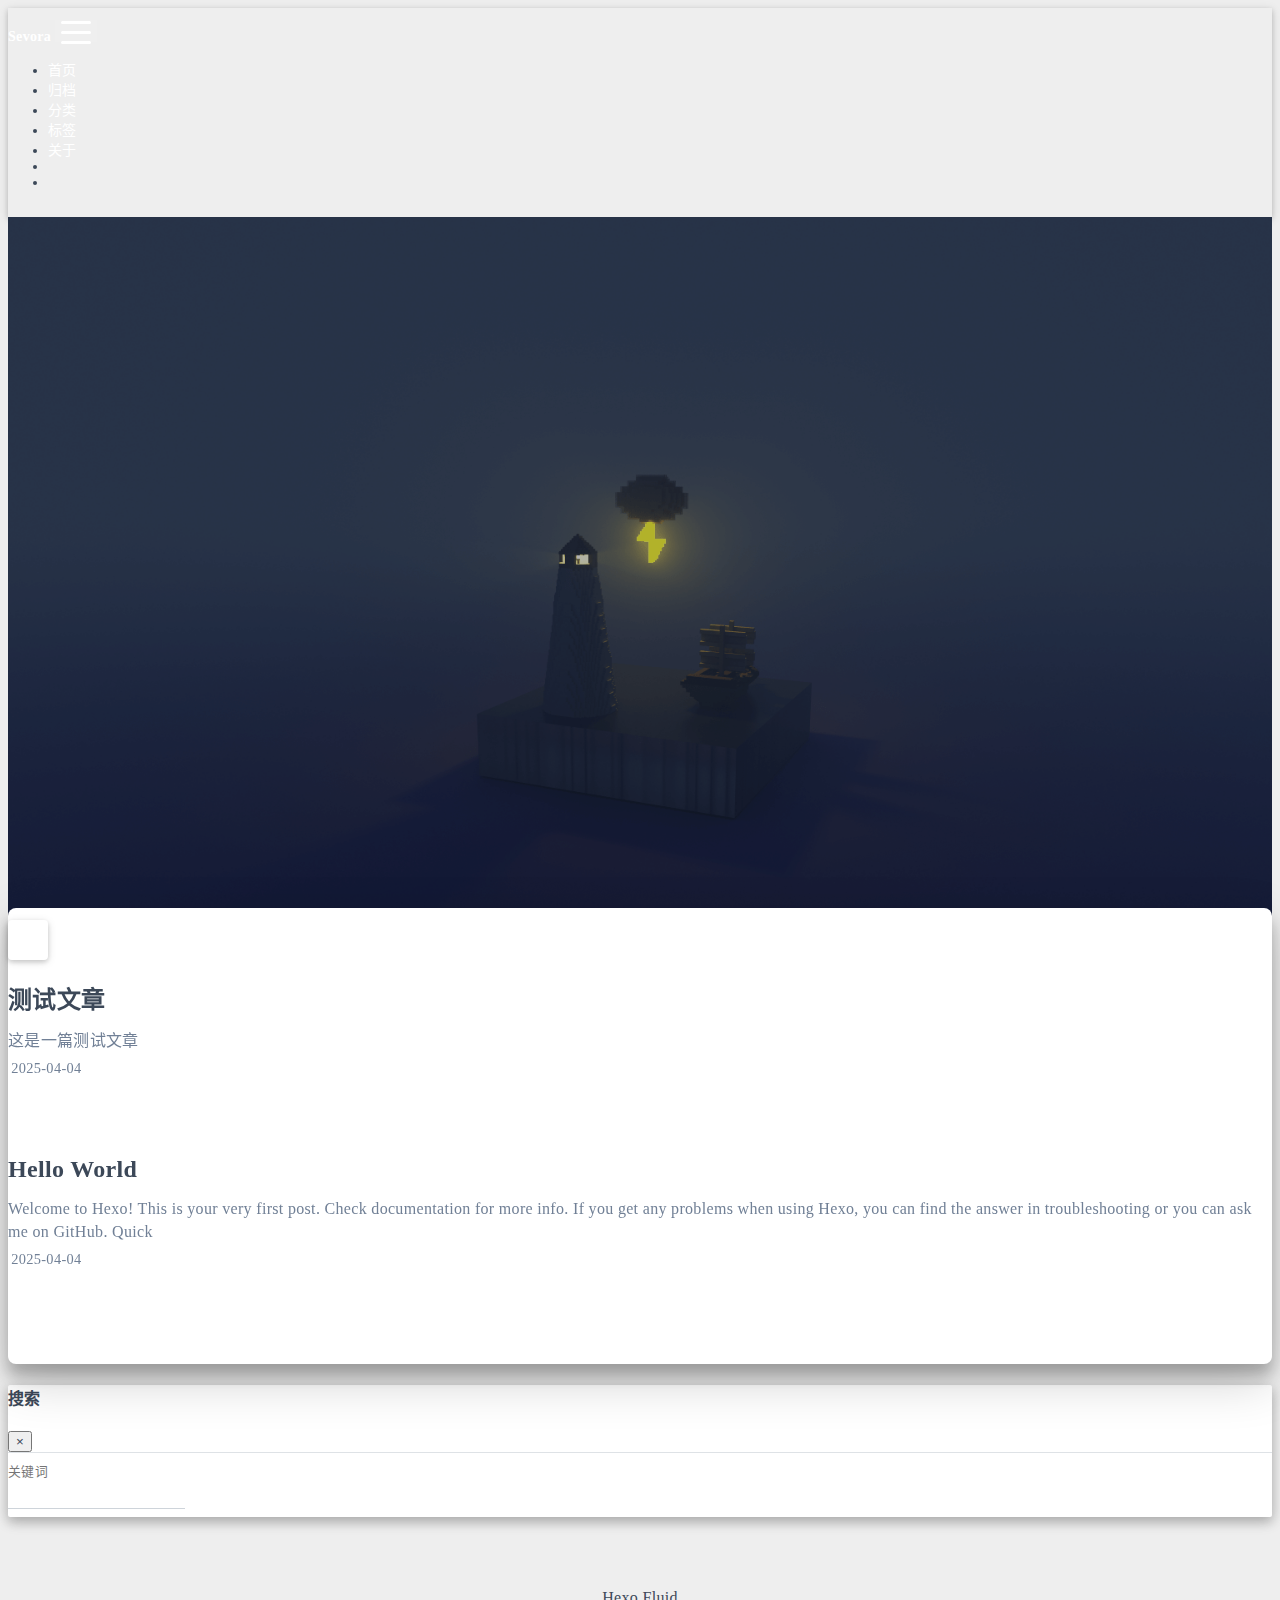
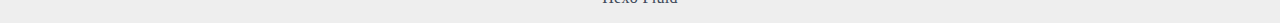
==== index.html @ ee89a750 "Site updated: 2025-04-04 11:16:10" ====
<!DOCTYPE html>
<html lang="zh-CN" data-default-color-scheme=auto>



<head>
  <meta charset="UTF-8">

  <link rel="apple-touch-icon" sizes="76x76" href="/img/fluid.png">
  <link rel="icon" href="/img/fluid.png">
  

  <meta name="viewport" content="width=device-width, initial-scale=1.0, maximum-scale=5.0, shrink-to-fit=no">
  <meta http-equiv="x-ua-compatible" content="ie=edge">
  
  <meta name="theme-color" content="#2f4154">
  <meta name="author" content="John Doe">
  <meta name="keywords" content="">
  
    <meta property="og:type" content="website">
<meta property="og:title" content="Hexo">
<meta property="og:url" content="http://lingchen0408.github.io/index.html">
<meta property="og:site_name" content="Hexo">
<meta property="og:locale" content="zh_CN">
<meta property="article:author" content="John Doe">
<meta name="twitter:card" content="summary_large_image">
  
  
  
  <title>Hexo</title>

  <link  rel="stylesheet" href="https://lib.baomitu.com/twitter-bootstrap/4.6.1/css/bootstrap.min.css" />





<!-- 主题依赖的图标库，不要自行修改 -->
<!-- Do not modify the link that theme dependent icons -->

<link rel="stylesheet" href="//at.alicdn.com/t/c/font_1749284_5i9bdhy70f8.css">



<link rel="stylesheet" href="//at.alicdn.com/t/c/font_1736178_k526ubmyhba.css">


<link  rel="stylesheet" href="/css/main.css" />


  <link id="highlight-css" rel="stylesheet" href="/css/highlight.css" />
  
    <link id="highlight-css-dark" rel="stylesheet" href="/css/highlight-dark.css" />
  




  <script id="fluid-configs">
    var Fluid = window.Fluid || {};
    Fluid.ctx = Object.assign({}, Fluid.ctx)
    var CONFIG = {"hostname":"lingchen0408.github.io","root":"/","version":"1.9.8","typing":{"enable":true,"typeSpeed":70,"cursorChar":"_","loop":false,"scope":[]},"anchorjs":{"enable":true,"element":"h1,h2,h3,h4,h5,h6","placement":"left","visible":"hover","icon":""},"progressbar":{"enable":true,"height_px":3,"color":"#29d","options":{"showSpinner":false,"trickleSpeed":100}},"code_language":{"enable":true,"default":"TEXT"},"copy_btn":true,"image_caption":{"enable":true},"image_zoom":{"enable":true,"img_url_replace":["",""]},"toc":{"enable":true,"placement":"right","headingSelector":"h1,h2,h3,h4,h5,h6","collapseDepth":0},"lazyload":{"enable":true,"loading_img":"/img/loading.gif","onlypost":false,"offset_factor":2},"web_analytics":{"enable":true,"follow_dnt":true,"baidu":null,"google":{"measurement_id":null},"tencent":{"sid":null,"cid":null},"leancloud":{"app_id":"PTVADn1JMiuhkaZERcJenFaX-gzGzoHsz","app_key":"HWeOebkty7KB7hrpgNCVDsEZ","server_url":null,"path":"window.location.pathname","ignore_local":false},"umami":{"src":null,"website_id":null,"domains":null,"start_time":"2024-01-01T00:00:00.000Z","token":null,"api_server":null}},"search_path":"/local-search.xml","include_content_in_search":true};

    if (CONFIG.web_analytics.follow_dnt) {
      var dntVal = navigator.doNotTrack || window.doNotTrack || navigator.msDoNotTrack;
      Fluid.ctx.dnt = dntVal && (dntVal.startsWith('1') || dntVal.startsWith('yes') || dntVal.startsWith('on'));
    }
  </script>
  <script  src="/js/utils.js" ></script>
  <script  src="/js/color-schema.js" ></script>
  

  

  

  

  

  
    
  



  
<meta name="generator" content="Hexo 7.3.0"></head>


<body>
  

  <header>
    

<div class="header-inner" style="height: 100vh;">
  <nav id="navbar" class="navbar fixed-top  navbar-expand-lg navbar-dark scrolling-navbar">
  <div class="container">
    <a class="navbar-brand" href="/">
      <strong>Sevora</strong>
    </a>

    <button id="navbar-toggler-btn" class="navbar-toggler" type="button" data-toggle="collapse"
            data-target="#navbarSupportedContent"
            aria-controls="navbarSupportedContent" aria-expanded="false" aria-label="Toggle navigation">
      <div class="animated-icon"><span></span><span></span><span></span></div>
    </button>

    <!-- Collapsible content -->
    <div class="collapse navbar-collapse" id="navbarSupportedContent">
      <ul class="navbar-nav ml-auto text-center">
        
          
          
          
          
            <li class="nav-item">
              <a class="nav-link" href="/" target="_self">
                <i class="iconfont icon-home-fill"></i>
                <span>首页</span>
              </a>
            </li>
          
        
          
          
          
          
            <li class="nav-item">
              <a class="nav-link" href="/archives/" target="_self">
                <i class="iconfont icon-archive-fill"></i>
                <span>归档</span>
              </a>
            </li>
          
        
          
          
          
          
            <li class="nav-item">
              <a class="nav-link" href="/categories/" target="_self">
                <i class="iconfont icon-category-fill"></i>
                <span>分类</span>
              </a>
            </li>
          
        
          
          
          
          
            <li class="nav-item">
              <a class="nav-link" href="/tags/" target="_self">
                <i class="iconfont icon-tags-fill"></i>
                <span>标签</span>
              </a>
            </li>
          
        
          
          
          
          
            <li class="nav-item">
              <a class="nav-link" href="/about/" target="_self">
                <i class="iconfont icon-user-fill"></i>
                <span>关于</span>
              </a>
            </li>
          
        
        
          <li class="nav-item" id="search-btn">
            <a class="nav-link" target="_self" href="javascript:;" data-toggle="modal" data-target="#modalSearch" aria-label="Search">
              <i class="iconfont icon-search"></i>
            </a>
          </li>
          
        
        
          <li class="nav-item" id="color-toggle-btn">
            <a class="nav-link" target="_self" href="javascript:;" aria-label="Color Toggle">
              <i class="iconfont icon-dark" id="color-toggle-icon"></i>
            </a>
          </li>
        
      </ul>
    </div>
  </div>
</nav>

  

<div id="banner" class="banner" parallax=true
     style="background: url('/img/default.png') no-repeat center center; background-size: cover;">
  <div class="full-bg-img">
    <div class="mask flex-center" style="background-color: rgba(0, 0, 0, 0.3)">
      <div class="banner-text text-center fade-in-up">
        <div class="h2">
          
            <span id="subtitle" data-typed-text="Sevora 个人博客"></span>
          
        </div>

        
      </div>

      
        <div class="scroll-down-bar">
          <i class="iconfont icon-arrowdown"></i>
        </div>
      
    </div>
  </div>
</div>

</div>

  </header>

  <main>
    
      <div class="container nopadding-x-md">
        <div id="board"
          style="margin-top: 0">
          
          <div class="container">
            <div class="row">
              <div class="col-12 col-md-10 m-auto">
                


  <div class="row mx-auto index-card">
    
    
    <article class="col-12 col-md-12 mx-auto index-info">
      <h2 class="index-header">
        
        <a href="/2025/04/04/%E6%B5%8B%E8%AF%95%E6%96%87%E7%AB%A0/" target="_self">
          测试文章
        </a>
      </h2>

      
      <a class="index-excerpt index-excerpt__noimg" href="/2025/04/04/%E6%B5%8B%E8%AF%95%E6%96%87%E7%AB%A0/" target="_self">
        <div>
          这是一篇测试文章
        </div>
      </a>

      <div class="index-btm post-metas">
        
          <div class="post-meta mr-3">
            <i class="iconfont icon-date"></i>
            <time datetime="2025-04-04 10:00" pubdate>
              2025-04-04
            </time>
          </div>
        
        
        
      </div>
    </article>
  </div>

  <div class="row mx-auto index-card">
    
    
    <article class="col-12 col-md-12 mx-auto index-info">
      <h2 class="index-header">
        
        <a href="/2025/04/04/hello-world/" target="_self">
          Hello World
        </a>
      </h2>

      
      <a class="index-excerpt index-excerpt__noimg" href="/2025/04/04/hello-world/" target="_self">
        <div>
          Welcome to Hexo! This is your very first post. Check documentation for more info. If you get any problems when using Hexo, you can find the answer in troubleshooting or you can ask me on GitHub. Quick
        </div>
      </a>

      <div class="index-btm post-metas">
        
          <div class="post-meta mr-3">
            <i class="iconfont icon-date"></i>
            <time datetime="2025-04-04 09:22" pubdate>
              2025-04-04
            </time>
          </div>
        
        
        
      </div>
    </article>
  </div>





              </div>
            </div>
          </div>
        </div>
      </div>
    

    
      <a id="scroll-top-button" aria-label="TOP" href="#" role="button">
        <i class="iconfont icon-arrowup" aria-hidden="true"></i>
      </a>
    

    
      <div class="modal fade" id="modalSearch" tabindex="-1" role="dialog" aria-labelledby="ModalLabel"
     aria-hidden="true">
  <div class="modal-dialog modal-dialog-scrollable modal-lg" role="document">
    <div class="modal-content">
      <div class="modal-header text-center">
        <h4 class="modal-title w-100 font-weight-bold">搜索</h4>
        <button type="button" id="local-search-close" class="close" data-dismiss="modal" aria-label="Close">
          <span aria-hidden="true">&times;</span>
        </button>
      </div>
      <div class="modal-body mx-3">
        <div class="md-form mb-5">
          <input type="text" id="local-search-input" class="form-control validate">
          <label data-error="x" data-success="v" for="local-search-input">关键词</label>
        </div>
        <div class="list-group" id="local-search-result"></div>
      </div>
    </div>
  </div>
</div>

    

    
  </main>

  <footer>
    <div class="footer-inner">
  
    <div class="footer-content">
       <a href="https://hexo.io" target="_blank" rel="nofollow noopener"><span>Hexo</span></a> <i class="iconfont icon-love"></i> <a href="https://github.com/fluid-dev/hexo-theme-fluid" target="_blank" rel="nofollow noopener"><span>Fluid</span></a> 
    </div>
  
  
  
</div>

  </footer>

  <!-- Scripts -->
  
  <script  src="https://lib.baomitu.com/nprogress/0.2.0/nprogress.min.js" ></script>
  <link  rel="stylesheet" href="https://lib.baomitu.com/nprogress/0.2.0/nprogress.min.css" />

  <script>
    NProgress.configure({"showSpinner":false,"trickleSpeed":100})
    NProgress.start()
    window.addEventListener('load', function() {
      NProgress.done();
    })
  </script>


<script  src="https://lib.baomitu.com/jquery/3.6.4/jquery.min.js" ></script>
<script  src="https://lib.baomitu.com/twitter-bootstrap/4.6.1/js/bootstrap.min.js" ></script>
<script  src="/js/events.js" ></script>
<script  src="/js/plugins.js" ></script>


  <script  src="https://lib.baomitu.com/typed.js/2.0.12/typed.min.js" ></script>
  <script>
    (function (window, document) {
      var typing = Fluid.plugins.typing;
      var subtitle = document.getElementById('subtitle');
      if (!subtitle || !typing) {
        return;
      }
      var text = subtitle.getAttribute('data-typed-text');
      
        typing(text);
      
    })(window, document);
  </script>




  
    <script  src="/js/img-lazyload.js" ></script>
  




  <script defer src="/js/leancloud.js" ></script>

  <script  src="/js/local-search.js" ></script>





<!-- 主题的启动项，将它保持在最底部 -->
<!-- the boot of the theme, keep it at the bottom -->
<script  src="/js/boot.js" ></script>


  

  <noscript>
    <div class="noscript-warning">博客在允许 JavaScript 运行的环境下浏览效果更佳</div>
  </noscript>
</body>
</html>
---- css/main.css ----
.anchorjs-link {
  text-decoration: none !important;
  transition: opacity 0.2s ease-in-out;
}
.markdown-body h1:hover > .anchorjs-link,
h2:hover > .anchorjs-link,
h3:hover > .anchorjs-link,
h4:hover > .anchorjs-link,
h5:hover > .anchorjs-link,
h6:hover > .anchorjs-link {
  opacity: 1;
}
.banner {
  height: 100%;
  position: relative;
  overflow: hidden;
  cursor: default;
}
.banner .mask {
  position: absolute;
  width: 100%;
  height: 100%;
  background-color: rgba(0,0,0,0.3);
}
.banner[parallax="true"] {
  will-change: transform;
  -webkit-transform-style: preserve-3d;
  -webkit-backface-visibility: hidden;
  transition: transform 0.05s ease-out;
}
@media (max-width: 100vh) {
  .header-inner {
    max-height: 100vw;
  }
  #board {
    margin-top: -1rem !important;
  }
}
@media (max-width: 79.99vh) {
  .scroll-down-bar {
    display: none;
  }
}
#board {
  position: relative;
  margin-top: -2rem;
  padding: 3rem 0;
  background-color: var(--board-bg-color);
  transition: background-color 0.2s ease-in-out;
  border-radius: 0.5rem;
  z-index: 3;
  -webkit-box-shadow: 0 12px 15px 0 rgba(0,0,0,0.24), 0 17px 50px 0 rgba(0,0,0,0.19);
  box-shadow: 0 12px 15px 0 rgba(0,0,0,0.24), 0 17px 50px 0 rgba(0,0,0,0.19);
}
.code-widget {
  display: inline-block;
  background-color: transparent;
  font-size: 0.75rem;
  line-height: 1;
  font-weight: bold;
  padding: 0.3rem 0.1rem 0.1rem 0.1rem;
  position: absolute;
  right: 0.45rem;
  top: 0.15rem;
  z-index: 1;
}
.code-widget-light {
  color: #999;
}
.code-widget-dark {
  color: #bababa;
}
.copy-btn {
  cursor: pointer;
  user-select: none;
  -webkit-appearance: none;
  outline: none;
}
.copy-btn > i {
  font-size: 0.75rem !important;
  font-weight: 400;
  margin-right: 0.15rem;
  opacity: 0;
  transition: opacity 0.2s ease-in-out;
}
.markdown-body pre:hover > .copy-btn > i {
  opacity: 0.9;
}
.markdown-body pre:hover > .copy-btn,
.markdown-body pre:not(:hover) > .copy-btn {
  outline: none;
}
.license-box {
  background-color: rgba(27,31,35,0.05);
  transition: background-color 0.2s ease-in-out;
  border-radius: 4px;
  font-size: 0.9rem;
  overflow: hidden;
  padding: 1.25rem;
  position: relative;
  z-index: 1;
}
.license-box .license-icon {
  position: absolute;
  top: 50%;
  left: 100%;
}
.license-box .license-icon::after {
  content: "\e8e4";
  font-size: 12.5rem;
  line-height: 1;
  opacity: 0.1;
  position: relative;
  left: -0.85em;
  bottom: 0.5em;
  z-index: -1;
}
.license-box .license-title {
  margin-bottom: 1rem;
}
.license-box .license-title div:nth-child(1) {
  line-height: 1.2;
  margin-bottom: 0.25rem;
}
.license-box .license-title div:nth-child(2) {
  color: var(--sec-text-color);
  font-size: 0.8rem;
}
.license-box .license-meta {
  align-items: center;
  display: flex;
  flex-wrap: wrap;
  justify-content: flex-start;
}
.license-box .license-meta .license-meta-item {
  align-items: center;
  justify-content: center;
  margin-right: 1.5rem;
}
.license-box .license-meta .license-meta-item div:nth-child(1) {
  color: var(--sec-text-color);
  font-size: 0.8rem;
  font-weight: normal;
}
.license-box .license-meta .license-meta-item i.iconfont {
  font-size: 1rem;
}
@media (max-width: 575px) and (min-width: 425px) {
  .license-box .license-meta .license-meta-item {
    display: flex;
    justify-content: flex-start;
    flex-wrap: wrap;
    font-size: 0.8rem;
    flex: 0 0 50%;
    max-width: 50%;
    margin-right: 0;
  }
  .license-box .license-meta .license-meta-item div:nth-child(1) {
    margin-right: 0.5rem;
  }
  .license-box .license-meta .license-meta-date {
    order: -1;
  }
}
@media (max-width: 424px) {
  .license-box::after {
    top: -65px;
  }
  .license-box .license-meta {
    flex-direction: column;
    align-items: flex-start;
  }
  .license-box .license-meta .license-meta-item {
    display: flex;
    flex-wrap: wrap;
    font-size: 0.8rem;
  }
  .license-box .license-meta .license-meta-item div:nth-child(1) {
    margin-right: 0.5rem;
  }
}
.footer-inner {
  padding: 3rem 0 1rem 0;
  text-align: center;
}
.footer-inner > div:not(:first-child) {
  margin: 0.25rem 0;
  font-size: 0.85rem;
}
.footer-inner .statistics {
  display: flex;
  flex-direction: row;
  justify-content: center;
}
.footer-inner .statistics > span {
  flex: 1;
  margin: 0 0.25rem;
}
.footer-inner .statistics > *:nth-last-child(2):first-child {
  text-align: right;
}
.footer-inner .statistics > *:nth-last-child(2):first-child ~ * {
  text-align: left;
}
.footer-inner .beian {
  display: flex;
  flex-direction: row;
  justify-content: center;
}
.footer-inner .beian > * {
  margin: 0 0.25rem;
}
.footer-inner .beian-police {
  position: relative;
  overflow: hidden;
  display: inline-flex;
  align-items: center;
  justify-content: left;
}
.footer-inner .beian-police img {
  margin-right: 3px;
  width: 1rem;
  height: 1rem;
  margin-bottom: 0.1rem;
}
@media (max-width: 424px) {
  .footer-inner .statistics {
    flex-direction: column;
  }
  .footer-inner .statistics > *:nth-last-child(2):first-child {
    text-align: center;
  }
  .footer-inner .statistics > *:nth-last-child(2):first-child ~ * {
    text-align: center;
  }
  .footer-inner .beian {
    flex-direction: column;
  }
  .footer-inner .beian .beian-police {
    justify-content: center;
  }
  .footer-inner .beian > *:nth-last-child(2):first-child {
    text-align: center;
  }
  .footer-inner .beian > *:nth-last-child(2):first-child ~ * {
    text-align: center;
  }
}
sup > a::before,
.footnote-text::before {
  display: block;
  content: "";
  margin-top: -5rem;
  height: 5rem;
  width: 1px;
  visibility: hidden;
}
sup > a::before,
.footnote-text::before {
  display: inline-block;
}
.footnote-item::before {
  display: block;
  content: "";
  margin-top: -5rem;
  height: 5rem;
  width: 1px;
  visibility: hidden;
}
.footnote-list ol {
  list-style-type: none;
  counter-reset: sectioncounter;
  padding-left: 0.5rem;
  font-size: 0.95rem;
}
.footnote-list ol li:before {
  font-family: "Helvetica Neue", monospace, "Monaco";
  content: "[" counter(sectioncounter) "]";
  counter-increment: sectioncounter;
}
.footnote-list ol li+li {
  margin-top: 0.5rem;
}
.footnote-text {
  padding-left: 0.5em;
}
.navbar {
  background-color: transparent;
  font-size: 0.875rem;
  box-shadow: 0 2px 5px 0 rgba(0,0,0,0.16), 0 2px 10px 0 rgba(0,0,0,0.12);
  -webkit-box-shadow: 0 2px 5px 0 rgba(0,0,0,0.16), 0 2px 10px 0 rgba(0,0,0,0.12);
}
.navbar .navbar-brand {
  color: var(--navbar-text-color);
}
.navbar .navbar-toggler .animated-icon span {
  background-color: var(--navbar-text-color);
}
.navbar .nav-item .nav-link {
  display: block;
  color: var(--navbar-text-color);
  transition: color 0.2s ease-in-out, background-color 0.2s ease-in-out;
}
.navbar .nav-item .nav-link:hover {
  color: var(--link-hover-color);
}
.navbar .nav-item .nav-link:focus {
  color: var(--navbar-text-color);
}
.navbar .nav-item .nav-link i {
  font-size: 0.875rem;
  line-height: inherit;
}
.navbar .nav-item .nav-link i:only-child {
  margin: 0 0.2rem;
}
.navbar .navbar-toggler {
  border-width: 0;
  outline: 0;
}
.navbar.scrolling-navbar {
  will-change: background, padding;
  -webkit-transition: background 0.5s ease-in-out, padding 0.5s ease-in-out;
  transition: background 0.5s ease-in-out, padding 0.5s ease-in-out;
}
@media (min-width: 600px) {
  .navbar.scrolling-navbar {
    padding-top: 12px;
    padding-bottom: 12px;
  }
  .navbar.scrolling-navbar .navbar-nav > li {
    -webkit-transition-duration: 1s;
    transition-duration: 1s;
  }
}
.navbar.scrolling-navbar.top-nav-collapse {
  padding-top: 5px;
  padding-bottom: 5px;
}
.navbar .dropdown-menu {
  font-size: 0.875rem;
  color: var(--navbar-text-color);
  background-color: rgba(0,0,0,0.3);
  border: none;
  min-width: 8rem;
  -webkit-transition: background 0.5s ease-in-out, padding 0.5s ease-in-out;
  transition: background 0.5s ease-in-out, padding 0.5s ease-in-out;
}
@media (max-width: 991.98px) {
  .navbar .dropdown-menu {
    text-align: center;
  }
}
.navbar .dropdown-item {
  color: var(--navbar-text-color);
}
.navbar .dropdown-item:hover,
.navbar .dropdown-item:focus {
  color: var(--link-hover-color);
  background-color: rgba(0,0,0,0.1);
}
@media (min-width: 992px) {
  .navbar .dropdown:hover > .dropdown-menu {
    display: block;
  }
  .navbar .dropdown > .dropdown-toggle:active {
    pointer-events: none;
  }
  .navbar .dropdown-menu {
    top: 95%;
  }
}
.navbar .animated-icon {
  width: 30px;
  height: 20px;
  position: relative;
  margin: 0;
  -webkit-transform: rotate(0deg);
  -moz-transform: rotate(0deg);
  -o-transform: rotate(0deg);
  transform: rotate(0deg);
  -webkit-transition: 0.5s ease-in-out;
  -moz-transition: 0.5s ease-in-out;
  -o-transition: 0.5s ease-in-out;
  transition: 0.5s ease-in-out;
  cursor: pointer;
}
.navbar .animated-icon span {
  display: block;
  position: absolute;
  height: 3px;
  width: 100%;
  border-radius: 9px;
  opacity: 1;
  left: 0;
  -webkit-transform: rotate(0deg);
  -moz-transform: rotate(0deg);
  -o-transform: rotate(0deg);
  transform: rotate(0deg);
  -webkit-transition: 0.25s ease-in-out;
  -moz-transition: 0.25s ease-in-out;
  -o-transition: 0.25s ease-in-out;
  transition: 0.25s ease-in-out;
  background: #fff;
}
.navbar .animated-icon span:nth-child(1) {
  top: 0;
}
.navbar .animated-icon span:nth-child(2) {
  top: 10px;
}
.navbar .animated-icon span:nth-child(3) {
  top: 20px;
}
.navbar .animated-icon.open span:nth-child(1) {
  top: 11px;
  -webkit-transform: rotate(135deg);
  -moz-transform: rotate(135deg);
  -o-transform: rotate(135deg);
  transform: rotate(135deg);
}
.navbar .animated-icon.open span:nth-child(2) {
  opacity: 0;
  left: -60px;
}
.navbar .animated-icon.open span:nth-child(3) {
  top: 11px;
  -webkit-transform: rotate(-135deg);
  -moz-transform: rotate(-135deg);
  -o-transform: rotate(-135deg);
  transform: rotate(-135deg);
}
.navbar .dropdown-collapse,
.top-nav-collapse,
.navbar-col-show {
  background-color: var(--navbar-bg-color);
}
@media (max-width: 767px) {
  .navbar {
    font-size: 1rem;
    line-height: 2.5rem;
  }
}
.banner-text {
  color: var(--subtitle-color);
  max-width: calc(960px - 6rem);
  width: 80%;
  overflow-wrap: break-word;
}
.banner-text .typed-cursor {
  margin: 0 0.2rem;
}
@media (max-width: 767px) {
  #subtitle,
  .typed-cursor {
    font-size: 1.5rem;
  }
}
@media (max-width: 575px) {
  .banner-text {
    font-size: 0.9rem;
  }
  #subtitle,
  .typed-cursor {
    font-size: 1.35rem;
  }
}
.modal-dialog .modal-content {
  background-color: var(--board-bg-color);
  border: 0;
  border-radius: 0.125rem;
  -webkit-box-shadow: 0 5px 11px 0 rgba(0,0,0,0.18), 0 4px 15px 0 rgba(0,0,0,0.15);
  box-shadow: 0 5px 11px 0 rgba(0,0,0,0.18), 0 4px 15px 0 rgba(0,0,0,0.15);
}
.modal-dialog .modal-content .modal-header {
  border-bottom-color: var(--line-color);
  transition: border-bottom-color 0.2s ease-in-out;
}
.close {
  color: var(--text-color);
}
.close:hover {
  color: var(--link-hover-color);
}
.close:focus {
  outline: 0;
}
.modal-dialog .modal-content .modal-header {
  border-top-left-radius: 0.125rem;
  border-top-right-radius: 0.125rem;
  border-bottom: 1px solid #dee2e6;
}
.md-form {
  position: relative;
  margin-top: 1.5rem;
  margin-bottom: 1.5rem;
}
.md-form input[type] {
  -webkit-box-sizing: content-box;
  box-sizing: content-box;
  background-color: transparent;
  border: none;
  border-bottom: 1px solid #ced4da;
  border-radius: 0;
  outline: none;
  -webkit-box-shadow: none;
  box-shadow: none;
  transition: border-color 0.15s ease-in-out, box-shadow 0.15s ease-in-out, -webkit-box-shadow 0.15s ease-in-out;
}
.md-form input[type]:focus:not([readonly]) {
  border-bottom: 1px solid #4285f4;
  -webkit-box-shadow: 0 1px 0 0 #4285f4;
  box-shadow: 0 1px 0 0 #4285f4;
}
.md-form input[type]:focus:not([readonly]) + label {
  color: #4285f4;
}
.md-form input[type].valid,
.md-form input[type]:focus.valid {
  border-bottom: 1px solid #00c851;
  -webkit-box-shadow: 0 1px 0 0 #00c851;
  box-shadow: 0 1px 0 0 #00c851;
}
.md-form input[type].valid + label,
.md-form input[type]:focus.valid + label {
  color: #00c851;
}
.md-form input[type].invalid,
.md-form input[type]:focus.invalid {
  border-bottom: 1px solid #f44336;
  -webkit-box-shadow: 0 1px 0 0 #f44336;
  box-shadow: 0 1px 0 0 #f44336;
}
.md-form input[type].invalid + label,
.md-form input[type]:focus.invalid + label {
  color: #f44336;
}
.md-form input[type].validate {
  margin-bottom: 2.5rem;
}
.md-form input[type].form-control {
  height: auto;
  padding: 0.6rem 0 0.4rem 0;
  margin: 0 0 0.5rem 0;
  color: var(--text-color);
  background-color: transparent;
  border-radius: 0;
}
.md-form label {
  font-size: 0.8rem;
  position: absolute;
  top: -1rem;
  left: 0;
  color: #757575;
  cursor: text;
  transition: color 0.2s ease-out;
}
.modal-open[style] {
  padding-right: 0 !important;
  overflow: auto;
}
.modal-open[style] #navbar[style] {
  padding-right: 1rem !important;
}
#nprogress .bar {
  height: 3px !important;
  background-color: #29d !important;
}
#nprogress .peg {
  box-shadow: 0 0 14px #29d, 0 0 8px #29d !important;
}
@media (max-width: 575px) {
  #nprogress .bar {
    display: none;
  }
}
.noscript-warning {
  background-color: #f55;
  color: #fff;
  font-family: sans-serif;
  font-size: 1rem;
  font-weight: bold;
  position: fixed;
  left: 0;
  bottom: 0;
  text-align: center;
  width: 100%;
  z-index: 99;
}
.pagination {
  margin-top: 3rem;
  justify-content: center;
}
.pagination .space {
  align-self: flex-end;
}
.pagination .page-number,
.pagination .current,
.pagination .extend {
  outline: 0;
  border: 0;
  background-color: transparent;
  font-size: 0.9rem;
  padding: 0.5rem 0.75rem;
  line-height: 1.25;
  border-radius: 0.125rem;
}
.pagination .page-number {
  margin: 0 0.05rem;
}
.pagination .page-number:hover,
.pagination .current {
  transition: background-color 0.2s ease-in-out;
  background-color: var(--link-hover-bg-color);
}
.qr-trigger {
  cursor: pointer;
  position: relative;
}
.qr-trigger:hover .qr-img {
  display: block;
  transition: all 0.3s;
}
.qr-img {
  max-width: 12rem;
  position: absolute;
  right: -5.25rem;
  z-index: 99;
  display: none;
  border-radius: 0.2rem;
  background-color: transparent;
  box-shadow: 0 0 20px -5px rgba(158,158,158,0.2);
}
.scroll-down-bar {
  position: absolute;
  width: 100%;
  height: 6rem;
  text-align: center;
  cursor: pointer;
  bottom: 0;
}
.scroll-down-bar i.iconfont {
  font-size: 2rem;
  font-weight: bold;
  display: inline-block;
  position: relative;
  padding-top: 2rem;
  color: var(--subtitle-color);
  transform: translateZ(0);
  animation: scroll-down 1.5s infinite;
}
#scroll-top-button {
  position: fixed;
  z-index: 99;
  background: var(--board-bg-color);
  transition: background-color 0.2s ease-in-out, bottom 0.3s ease;
  border-radius: 4px;
  min-width: 40px;
  min-height: 40px;
  bottom: -60px;
  outline: none;
  display: flex;
  display: -webkit-flex;
  align-items: center;
  box-shadow: 0 2px 5px 0 rgba(0,0,0,0.16), 0 2px 10px 0 rgba(0,0,0,0.12);
}
#scroll-top-button i {
  font-size: 32px;
  margin: auto;
  color: var(--sec-text-color);
}
#scroll-top-button:hover i,
#scroll-top-button:active i {
  animation-name: scroll-top;
  animation-duration: 1s;
  animation-delay: 0.1s;
  animation-timing-function: ease-in-out;
  animation-iteration-count: infinite;
  animation-fill-mode: forwards;
  animation-direction: alternate;
}
#local-search-result .search-list-title {
  border-left: 3px solid #0d47a1;
}
#local-search-result .search-list-content {
  padding: 0 1.25rem;
}
#local-search-result .search-word {
  color: #ff4500;
}
#toc {
  visibility: hidden;
}
.toc-header {
  margin-bottom: 0.5rem;
  font-weight: bold;
  line-height: 1.2;
}
.toc-header,
.toc-header > i {
  font-size: 1.25rem;
}
.toc-body {
  max-height: 75vh;
  overflow-y: auto;
  overflow: -moz-scrollbars-none;
  -ms-overflow-style: none;
}
.toc-body ol {
  list-style: none;
  padding-inline-start: 1rem;
}
.toc-body::-webkit-scrollbar {
  display: none;
}
.tocbot-list {
  position: relative;
}
.tocbot-list ol {
  list-style: none;
  padding-left: 1rem;
}
.tocbot-list a {
  font-size: 0.95rem;
}
.tocbot-link {
  color: var(--text-color);
}
.tocbot-active-link {
  font-weight: bold;
  color: var(--link-hover-color);
}
.tocbot-is-collapsed {
  max-height: 0;
}
.tocbot-is-collapsible {
  overflow: hidden;
  transition: all 0.3s ease-in-out;
}
.toc-list-item {
  white-space: nowrap;
  overflow: hidden;
  text-overflow: ellipsis;
}
.toc-list-item.is-active-li::before {
  height: 1rem;
  margin: 0.25rem 0;
  visibility: visible;
}
.toc-list-item::before {
  width: 0.15rem;
  height: 0.2rem;
  position: absolute;
  left: 0.25rem;
  content: "";
  border-radius: 2px;
  margin: 0.65rem 0;
  background: var(--link-hover-color);
  visibility: hidden;
  transition: height 0.1s ease-in-out, margin 0.1s ease-in-out, visibility 0.1s ease-in-out;
}
.sidebar {
  position: -webkit-sticky;
  position: sticky;
  top: 2rem;
  padding: 3rem 0;
}
html {
  font-size: 16px;
  letter-spacing: 0.02em;
}
html,
body {
  height: 100%;
  font-family: var(--font-family-sans-serif);
  overflow-wrap: break-word;
}
body {
  transition: color 0.2s ease-in-out, background-color 0.2s ease-in-out;
  background-color: var(--body-bg-color);
  color: var(--text-color);
  -webkit-font-smoothing: antialiased;
  -moz-osx-font-smoothing: grayscale;
}
body a {
  color: var(--text-color);
  text-decoration: none;
  cursor: pointer;
  transition: color 0.2s ease-in-out, background-color 0.2s ease-in-out;
}
body a:hover {
  color: var(--link-hover-color);
  text-decoration: none;
  transition: color 0.2s ease-in-out, background-color 0.2s ease-in-out;
}
code {
  color: inherit;
}
table {
  font-size: inherit;
  color: var(--post-text-color);
}
img[lazyload] {
  object-fit: cover;
}
*[align="left"] {
  text-align: left;
}
*[align="center"] {
  text-align: center;
}
*[align="right"] {
  text-align: right;
}
::-webkit-scrollbar {
  width: 6px;
  height: 6px;
}
::-webkit-scrollbar-thumb {
  background-color: var(--scrollbar-color);
  border-radius: 6px;
}
::-webkit-scrollbar-thumb:hover {
  background-color: var(--scrollbar-hover-color);
}
::-webkit-scrollbar-corner {
  background-color: transparent;
}
label {
  margin-bottom: 0;
}
i.iconfont {
  font-size: 1em;
  line-height: 1;
}
:root {
  --color-mode: "light";
  --body-bg-color: #eee;
  --board-bg-color: #fff;
  --text-color: #3c4858;
  --sec-text-color: #718096;
  --post-text-color: #2c3e50;
  --post-heading-color: #1a202c;
  --post-link-color: #0366d6;
  --link-hover-color: #30a9de;
  --link-hover-bg-color: #f8f9fa;
  --line-color: #eaecef;
  --navbar-bg-color: #2f4154;
  --navbar-text-color: #fff;
  --subtitle-color: #fff;
  --scrollbar-color: #c4c6c9;
  --scrollbar-hover-color: #a6a6a6;
  --button-bg-color: transparent;
  --button-hover-bg-color: #f2f3f5;
  --highlight-bg-color: #f6f8fa;
  --inlinecode-bg-color: rgba(175,184,193,0.2);
  --fold-title-color: #3c4858;
  --fold-border-color: #eaecef;
}
@media (prefers-color-scheme: dark) {
  :root {
    --color-mode: "dark";
  }
  :root:not([data-user-color-scheme]) {
    --body-bg-color: #181c27;
    --board-bg-color: #252d38;
    --text-color: #c4c6c9;
    --sec-text-color: #a7a9ad;
    --post-text-color: #c4c6c9;
    --post-heading-color: #c4c6c9;
    --post-link-color: #1589e9;
    --link-hover-color: #30a9de;
    --link-hover-bg-color: #364151;
    --line-color: #435266;
    --navbar-bg-color: #1f3144;
    --navbar-text-color: #d0d0d0;
    --subtitle-color: #d0d0d0;
    --scrollbar-color: #687582;
    --scrollbar-hover-color: #9da8b3;
    --button-bg-color: transparent;
    --button-hover-bg-color: #46647e;
    --highlight-bg-color: #303030;
    --inlinecode-bg-color: rgba(99,110,123,0.4);
    --fold-title-color: #c4c6c9;
    --fold-border-color: #435266;
  }
  :root:not([data-user-color-scheme]) img {
    -webkit-filter: brightness(0.9);
    filter: brightness(0.9);
    transition: filter 0.2s ease-in-out;
  }
  :root:not([data-user-color-scheme]) .license-box {
    background-color: rgba(62,75,94,0.35);
    transition: background-color 0.2s ease-in-out;
  }
  :root:not([data-user-color-scheme]) .gt-comment-admin .gt-comment-content {
    background-color: transparent;
    transition: background-color 0.2s ease-in-out;
  }
}
@media not print {
  [data-user-color-scheme="dark"] {
    --body-bg-color: #181c27;
    --board-bg-color: #252d38;
    --text-color: #c4c6c9;
    --sec-text-color: #a7a9ad;
    --post-text-color: #c4c6c9;
    --post-heading-color: #c4c6c9;
    --post-link-color: #1589e9;
    --link-hover-color: #30a9de;
    --link-hover-bg-color: #364151;
    --line-color: #435266;
    --navbar-bg-color: #1f3144;
    --navbar-text-color: #d0d0d0;
    --subtitle-color: #d0d0d0;
    --scrollbar-color: #687582;
    --scrollbar-hover-color: #9da8b3;
    --button-bg-color: transparent;
    --button-hover-bg-color: #46647e;
    --highlight-bg-color: #303030;
    --inlinecode-bg-color: rgba(99,110,123,0.4);
    --fold-title-color: #c4c6c9;
    --fold-border-color: #435266;
  }
  [data-user-color-scheme="dark"] img {
    -webkit-filter: brightness(0.9);
    filter: brightness(0.9);
    transition: filter 0.2s ease-in-out;
  }
  [data-user-color-scheme="dark"] .license-box {
    background-color: rgba(62,75,94,0.35);
    transition: background-color 0.2s ease-in-out;
  }
  [data-user-color-scheme="dark"] .gt-comment-admin .gt-comment-content {
    background-color: transparent;
    transition: background-color 0.2s ease-in-out;
  }
}
@media print {
  :root {
    --color-mode: "light";
  }
}
.fade-in-up {
  -webkit-animation-name: fade-in-up;
  animation-name: fade-in-up;
}
.hidden-mobile {
  display: block;
}
.visible-mobile {
  display: none;
}
@media (max-width: 575px) {
  .hidden-mobile {
    display: none;
  }
  .visible-mobile {
    display: block;
  }
}
.nomargin-x {
  margin-left: 0 !important;
  margin-right: 0 !important;
}
.nopadding-x {
  padding-left: 0 !important;
  padding-right: 0 !important;
}
@media (max-width: 767px) {
  .nopadding-x-md {
    padding-left: 0 !important;
    padding-right: 0 !important;
  }
}
.flex-center {
  display: -webkit-box;
  display: -ms-flexbox;
  display: flex;
  -webkit-box-align: center;
  -ms-flex-align: center;
  align-items: center;
  -webkit-box-pack: center;
  -ms-flex-pack: center;
  justify-content: center;
  height: 100%;
}
.hover-with-bg {
  display: inline-block;
  line-height: 1;
}
.hover-with-bg:hover {
  background-color: var(--link-hover-bg-color);
  transition-duration: 0.2s;
  transition-timing-function: ease-in-out;
  border-radius: 0.2rem;
}
@-moz-keyframes fade-in-up {
  from {
    opacity: 0;
    -webkit-transform: translate3d(0, 100%, 0);
    transform: translate3d(0, 100%, 0);
  }
  to {
    opacity: 1;
    -webkit-transform: translate3d(0, 0, 0);
    transform: translate3d(0, 0, 0);
  }
}
@-webkit-keyframes fade-in-up {
  from {
    opacity: 0;
    -webkit-transform: translate3d(0, 100%, 0);
    transform: translate3d(0, 100%, 0);
  }
  to {
    opacity: 1;
    -webkit-transform: translate3d(0, 0, 0);
    transform: translate3d(0, 0, 0);
  }
}
@-o-keyframes fade-in-up {
  from {
    opacity: 0;
    -webkit-transform: translate3d(0, 100%, 0);
    transform: translate3d(0, 100%, 0);
  }
  to {
    opacity: 1;
    -webkit-transform: translate3d(0, 0, 0);
    transform: translate3d(0, 0, 0);
  }
}
@keyframes fade-in-up {
  from {
    opacity: 0;
    -webkit-transform: translate3d(0, 100%, 0);
    transform: translate3d(0, 100%, 0);
  }
  to {
    opacity: 1;
    -webkit-transform: translate3d(0, 0, 0);
    transform: translate3d(0, 0, 0);
  }
}
@-moz-keyframes scroll-down {
  0% {
    opacity: 0.8;
    top: 0;
  }
  50% {
    opacity: 0.4;
    top: -1em;
  }
  100% {
    opacity: 0.8;
    top: 0;
  }
}
@-webkit-keyframes scroll-down {
  0% {
    opacity: 0.8;
    top: 0;
  }
  50% {
    opacity: 0.4;
    top: -1em;
  }
  100% {
    opacity: 0.8;
    top: 0;
  }
}
@-o-keyframes scroll-down {
  0% {
    opacity: 0.8;
    top: 0;
  }
  50% {
    opacity: 0.4;
    top: -1em;
  }
  100% {
    opacity: 0.8;
    top: 0;
  }
}
@keyframes scroll-down {
  0% {
    opacity: 0.8;
    top: 0;
  }
  50% {
    opacity: 0.4;
    top: -1em;
  }
  100% {
    opacity: 0.8;
    top: 0;
  }
}
@-moz-keyframes scroll-top {
  0% {
    -webkit-transform: translateY(0);
    transform: translateY(0);
  }
  50% {
    -webkit-transform: translateY(-0.35rem);
    transform: translateY(-0.35rem);
  }
  100% {
    -webkit-transform: translateY(0);
    transform: translateY(0);
  }
}
@-webkit-keyframes scroll-top {
  0% {
    -webkit-transform: translateY(0);
    transform: translateY(0);
  }
  50% {
    -webkit-transform: translateY(-0.35rem);
    transform: translateY(-0.35rem);
  }
  100% {
    -webkit-transform: translateY(0);
    transform: translateY(0);
  }
}
@-o-keyframes scroll-top {
  0% {
    -webkit-transform: translateY(0);
    transform: translateY(0);
  }
  50% {
    -webkit-transform: translateY(-0.35rem);
    transform: translateY(-0.35rem);
  }
  100% {
    -webkit-transform: translateY(0);
    transform: translateY(0);
  }
}
@keyframes scroll-top {
  0% {
    -webkit-transform: translateY(0);
    transform: translateY(0);
  }
  50% {
    -webkit-transform: translateY(-0.35rem);
    transform: translateY(-0.35rem);
  }
  100% {
    -webkit-transform: translateY(0);
    transform: translateY(0);
  }
}
@media print {
  header,
  footer,
  .side-col,
  #scroll-top-button,
  .post-prevnext,
  #comments {
    display: none !important;
  }
  .markdown-body a:not([href^='#']):not([href^='javascript:']):not(.print-no-link)::after {
    content: ' (' attr(href) ')';
    font-size: 0.8rem;
    color: var(--post-text-color);
    opacity: 0.8;
  }
  .markdown-body > h1,
  .markdown-body h2 {
    border-bottom-color: transparent !important;
  }
  .markdown-body > h1,
  .markdown-body h2,
  .markdown-body h3,
  .markdown-body h4,
  .markdown-body h5,
  .markdown-body h6 {
    margin-top: 1.25em !important;
    margin-bottom: 0.25em !important;
  }
  .markdown-body [data-anchorjs-icon]::after {
    display: none;
  }
  .markdown-body figure.highlight table,
  .markdown-body figure.highlight tbody,
  .markdown-body figure.highlight tr,
  .markdown-body figure.highlight td.code,
  .markdown-body figure.highlight td.code pre {
    width: 100% !important;
    display: block !important;
  }
  .markdown-body figure.highlight pre > code {
    white-space: pre-wrap;
  }
  .markdown-body figure.highlight .gutter,
  .markdown-body figure.highlight .code-widget {
    display: none !important;
  }
  .post-metas a {
    text-decoration: none;
  }
}
@media not print {
  #seo-header {
    display: none;
  }
}
.index-card {
  margin-bottom: 2.5rem;
}
.index-img img {
  display: block;
  width: 100%;
  height: 10rem;
  object-fit: cover;
  box-shadow: 0 5px 11px 0 rgba(0,0,0,0.18), 0 4px 15px 0 rgba(0,0,0,0.15);
  border-radius: 0.25rem;
  background-color: transparent;
}
.index-info {
  display: flex;
  flex-direction: column;
  justify-content: space-between;
  padding-top: 0.5rem;
  padding-bottom: 0.5rem;
}
.index-header {
  color: var(--text-color);
  font-size: 1.5rem;
  font-weight: bold;
  line-height: 1.4;
  white-space: nowrap;
  overflow: hidden;
  text-overflow: ellipsis;
  margin-bottom: 0.25rem;
}
.index-header .index-pin {
  color: var(--text-color);
  font-size: 1.5rem;
  margin-right: 0.15rem;
}
.index-btm {
  color: var(--sec-text-color);
}
.index-btm a {
  color: var(--sec-text-color);
}
.index-excerpt {
  color: var(--sec-text-color);
  margin: 0.5rem 0;
  height: calc(1.4rem * 3);
  overflow: hidden;
  display: flex;
}
.index-excerpt > div {
  width: 100%;
  line-height: 1.4rem;
  word-break: break-word;
  display: -webkit-box;
  -webkit-box-orient: vertical;
  -webkit-line-clamp: 3;
}
.index-excerpt__noimg {
  height: auto;
  max-height: calc(1.4rem * 3);
}
@media (max-width: 767px) {
  .index-info {
    padding-top: 1.25rem;
  }
  .index-header {
    font-size: 1.25rem;
    white-space: normal;
    overflow: hidden;
    word-break: break-word;
    display: -webkit-box;
    -webkit-box-orient: vertical;
    -webkit-line-clamp: 2;
  }
  .index-header .index-pin {
    font-size: 1.25rem;
  }
  .index-excerpt {
    height: auto;
    max-height: calc(1.4rem * 3);
    margin: 0.25rem 0;
  }
}
#valine.v[data-class=v] .status-bar,
#valine.v[data-class=v] .veditor,
#valine.v[data-class=v] .vinput,
#valine.v[data-class=v] .vbtn,
#valine.v[data-class=v] p,
#valine.v[data-class=v] pre code {
  color: var(--text-color);
}
#valine.v[data-class=v] .vinput::placeholder {
  color: var(--sec-text-color);
}
#valine.v[data-class=v] .vicon {
  fill: var(--text-color);
}
.gt-container .gt-comment-content:hover {
  -webkit-box-shadow: none;
  box-shadow: none;
}
.gt-container .gt-comment-body {
  color: var(--text-color) !important;
  transition: color 0.2s ease-in-out;
}
#remark-km423lmfdslkm34-back {
  z-index: 1030;
}
#remark-km423lmfdslkm34-node {
  z-index: 1031;
}
.markdown-body .highlight pre,
.markdown-body pre {
  padding: 1.45rem 1rem;
}
.markdown-body pre code.hljs {
  padding: 0;
}
.markdown-body pre[class*="language-"] {
  padding-top: 1.45rem;
  padding-bottom: 1.45rem;
  padding-right: 1rem;
  line-height: 1.5;
  margin-bottom: 1rem;
}
.markdown-body .code-wrapper {
  position: relative;
  border-radius: 4px;
  margin-bottom: 1rem;
}
.markdown-body .hljs,
.markdown-body .highlight pre,
.markdown-body .code-wrapper pre,
.markdown-body figure.highlight td.gutter {
  transition: color 0.2s ease-in-out, background-color 0.2s ease-in-out;
  background-color: var(--highlight-bg-color);
}
pre[class*=language-].line-numbers {
  position: initial;
}
figure {
  margin: 1rem 0;
}
figure.highlight {
  position: relative;
}
figure.highlight table {
  border: 0;
  margin: 0;
  width: auto;
  border-radius: 4px;
}
figure.highlight td {
  border: 0;
  padding: 0;
}
figure.highlight tr {
  border: 0;
}
figure.highlight td.code {
  width: 100%;
}
figure.highlight td.gutter {
  display: table-cell;
  position: -webkit-sticky;
  position: sticky;
  left: 0;
  z-index: 1;
}
figure.highlight td.gutter pre {
  text-align: right;
  padding: 0 0.75rem;
  border-radius: initial;
  border-right: 1px solid #999;
}
figure.highlight td.gutter pre span.line {
  color: #999;
}
figure.highlight td.code > pre {
  border-top-left-radius: 0;
  border-bottom-left-radius: 0;
}
.markdown-body {
  font-size: 1rem;
  line-height: 1.6;
  font-family: var(--font-family-sans-serif);
  margin-bottom: 2rem;
  color: var(--post-text-color);
}
.markdown-body > h1,
.markdown-body h2 {
  border-bottom-color: var(--line-color);
}
.markdown-body > h1,
.markdown-body h2,
.markdown-body h3,
.markdown-body h4,
.markdown-body h5,
.markdown-body h6 {
  color: var(--post-heading-color);
  transition: color 0.2s ease-in-out, border-bottom-color 0.2s ease-in-out;
  font-weight: bold;
  margin-bottom: 0.75em;
  margin-top: 2em;
}
.markdown-body > h1::before,
.markdown-body h2::before,
.markdown-body h3::before,
.markdown-body h4::before,
.markdown-body h5::before,
.markdown-body h6::before {
  display: block;
  content: "";
  margin-top: -5rem;
  height: 5rem;
  width: 1px;
  visibility: hidden;
}
.markdown-body > h1:focus,
.markdown-body h2:focus,
.markdown-body h3:focus,
.markdown-body h4:focus,
.markdown-body h5:focus,
.markdown-body h6:focus {
  outline: none;
}
.markdown-body a {
  color: var(--post-link-color);
}
.markdown-body strong {
  font-weight: bold;
}
.markdown-body code {
  tab-size: 4;
  background-color: var(--inlinecode-bg-color);
  transition: background-color 0.2s ease-in-out;
}
.markdown-body table tr {
  background-color: var(--board-bg-color);
  transition: background-color 0.2s ease-in-out;
}
.markdown-body table tr:nth-child(2n) {
  background-color: var(--board-bg-color);
  transition: background-color 0.2s ease-in-out;
}
.markdown-body table th,
.markdown-body table td {
  border-color: var(--line-color);
  transition: border-color 0.2s ease-in-out;
}
.markdown-body pre {
  font-size: 85% !important;
}
.markdown-body pre .mermaid {
  text-align: center;
}
.markdown-body pre .mermaid > svg {
  min-width: 100%;
}
.markdown-body p > img,
.markdown-body p > a > img,
.markdown-body figure > img,
.markdown-body figure > a > img {
  max-width: 90%;
  margin: 1.5rem auto;
  display: block;
  box-shadow: 0 5px 11px 0 rgba(0,0,0,0.18), 0 4px 15px 0 rgba(0,0,0,0.15);
  border-radius: 4px;
  background-color: transparent;
}
.markdown-body blockquote {
  color: var(--sec-text-color);
}
.markdown-body details {
  cursor: pointer;
}
.markdown-body details summary {
  outline: none;
}
hr,
.markdown-body hr {
  background-color: initial;
  border-top: 1px solid var(--line-color);
  transition: border-top-color 0.2s ease-in-out;
}
.markdown-body hr {
  height: 0;
  margin: 2rem 0;
}
.markdown-body figcaption.image-caption {
  font-size: 0.8rem;
  color: var(--post-text-color);
  opacity: 0.65;
  line-height: 1;
  margin: -0.75rem auto 2rem;
  text-align: center;
}
.markdown-body figcaption:not(.image-caption) {
  display: none;
}
.post-content,
post-custom {
  box-sizing: border-box;
  padding-left: 10%;
  padding-right: 10%;
}
@media (max-width: 767px) {
  .post-content,
  post-custom {
    padding-left: 2rem;
    padding-right: 2rem;
  }
  .page-content,
  .post-content {
    overflow: hidden;
  }
}
@media (max-width: 424px) {
  .post-content,
  post-custom {
    padding-left: 1rem;
    padding-right: 1rem;
  }
  .page-content,
  .post-content {
    overflow: hidden;
  }
  .anchorjs-link-left {
    opacity: 0 !important;
  }
}
.page-content strong,
.post-content strong {
  font-weight: bold;
}
.page-content > *:nth-child(2),
.post-content > *:nth-child(2) {
  margin-top: 0;
}
.page-content img,
.post-content img {
  object-fit: cover;
  max-width: 100%;
}
.post-metas {
  display: flex;
  flex-wrap: wrap;
  font-size: 0.9rem;
}
.post-meta > *:not(.hover-with-bg) {
  margin-right: 0.2rem;
}
.post-prevnext {
  display: flex;
  flex-wrap: wrap;
  justify-content: space-between;
  font-size: 0.9rem;
  margin-left: -0.35rem;
  margin-right: -0.35rem;
}
.post-prevnext .post-prev,
.post-prevnext .post-next {
  display: flex;
  padding-left: 0;
  padding-right: 0;
}
.post-prevnext .post-prev i,
.post-prevnext .post-next i {
  font-size: 1.5rem;
}
.post-prevnext .post-prev a,
.post-prevnext .post-next a {
  display: flex;
  align-items: center;
}
.post-prevnext .post-prev .hidden-mobile,
.post-prevnext .post-next .hidden-mobile {
  display: -webkit-box;
  -webkit-box-orient: vertical;
  -webkit-line-clamp: 2;
  text-overflow: ellipsis;
  overflow: hidden;
}
@media (max-width: 575px) {
  .post-prevnext .post-prev .hidden-mobile,
  .post-prevnext .post-next .hidden-mobile {
    display: none;
  }
}
.post-prevnext .post-prev:hover i,
.post-prevnext .post-prev:active i,
.post-prevnext .post-next:hover i,
.post-prevnext .post-next:active i {
  -webkit-animation-duration: 1s;
  animation-duration: 1s;
  -webkit-animation-delay: 0.1s;
  animation-delay: 0.1s;
  -webkit-animation-timing-function: ease-in-out;
  animation-timing-function: ease-in-out;
  -webkit-animation-iteration-count: infinite;
  animation-iteration-count: infinite;
  -webkit-animation-fill-mode: forwards;
  animation-fill-mode: forwards;
  -webkit-animation-direction: alternate;
  animation-direction: alternate;
}
.post-prevnext .post-prev:hover i,
.post-prevnext .post-prev:active i {
  -webkit-animation-name: post-prev-anim;
  animation-name: post-prev-anim;
}
.post-prevnext .post-next:hover i,
.post-prevnext .post-next:active i {
  -webkit-animation-name: post-next-anim;
  animation-name: post-next-anim;
}
.post-prevnext .post-next {
  justify-content: flex-end;
}
.post-prevnext .fa-chevron-left {
  margin-right: 0.5rem;
}
.post-prevnext .fa-chevron-right {
  margin-left: 0.5rem;
}
#seo-header {
  color: var(--post-heading-color);
  font-weight: bold;
  margin-top: 0.5em;
  margin-bottom: 0.75em;
  border-bottom-color: var(--line-color);
  border-bottom-style: solid;
  border-bottom-width: 2px;
  line-height: 1.5;
}
.custom,
#comments {
  margin-top: 2rem;
}
#comments noscript {
  display: block;
  text-align: center;
  padding: 2rem 0;
}
.visitors {
  font-size: 0.8em;
  padding: 0.45rem;
  float: right;
}
a.fancybox:hover {
  text-decoration: none;
}
mjx-container,
.mjx-container {
  overflow-x: auto;
  overflow-y: hidden !important;
  padding: 0.5em 0;
}
mjx-container:focus,
.mjx-container:focus,
mjx-container svg:focus,
.mjx-container svg:focus {
  outline: none;
}
.mjx-char {
  line-height: 1;
}
.katex-block {
  overflow-x: auto;
}
.katex,
.mjx-mrow {
  white-space: pre-wrap !important;
}
.footnote-ref [class*=hint--][aria-label]:after {
  max-width: 12rem;
  white-space: nowrap;
  overflow: hidden;
  text-overflow: ellipsis;
}
@-moz-keyframes post-prev-anim {
  0% {
    -webkit-transform: translateX(0);
    transform: translateX(0);
  }
  50% {
    -webkit-transform: translateX(-0.35rem);
    transform: translateX(-0.35rem);
  }
  100% {
    -webkit-transform: translateX(0);
    transform: translateX(0);
  }
}
@-webkit-keyframes post-prev-anim {
  0% {
    -webkit-transform: translateX(0);
    transform: translateX(0);
  }
  50% {
    -webkit-transform: translateX(-0.35rem);
    transform: translateX(-0.35rem);
  }
  100% {
    -webkit-transform: translateX(0);
    transform: translateX(0);
  }
}
@-o-keyframes post-prev-anim {
  0% {
    -webkit-transform: translateX(0);
    transform: translateX(0);
  }
  50% {
    -webkit-transform: translateX(-0.35rem);
    transform: translateX(-0.35rem);
  }
  100% {
    -webkit-transform: translateX(0);
    transform: translateX(0);
  }
}
@keyframes post-prev-anim {
  0% {
    -webkit-transform: translateX(0);
    transform: translateX(0);
  }
  50% {
    -webkit-transform: translateX(-0.35rem);
    transform: translateX(-0.35rem);
  }
  100% {
    -webkit-transform: translateX(0);
    transform: translateX(0);
  }
}
@-moz-keyframes post-next-anim {
  0% {
    -webkit-transform: translateX(0);
    transform: translateX(0);
  }
  50% {
    -webkit-transform: translateX(0.35rem);
    transform: translateX(0.35rem);
  }
  100% {
    -webkit-transform: translateX(0);
    transform: translateX(0);
  }
}
@-webkit-keyframes post-next-anim {
  0% {
    -webkit-transform: translateX(0);
    transform: translateX(0);
  }
  50% {
    -webkit-transform: translateX(0.35rem);
    transform: translateX(0.35rem);
  }
  100% {
    -webkit-transform: translateX(0);
    transform: translateX(0);
  }
}
@-o-keyframes post-next-anim {
  0% {
    -webkit-transform: translateX(0);
    transform: translateX(0);
  }
  50% {
    -webkit-transform: translateX(0.35rem);
    transform: translateX(0.35rem);
  }
  100% {
    -webkit-transform: translateX(0);
    transform: translateX(0);
  }
}
@keyframes post-next-anim {
  0% {
    -webkit-transform: translateX(0);
    transform: translateX(0);
  }
  50% {
    -webkit-transform: translateX(0.35rem);
    transform: translateX(0.35rem);
  }
  100% {
    -webkit-transform: translateX(0);
    transform: translateX(0);
  }
}
.fold {
  margin: 1rem 0;
  border: 0.5px solid var(--fold-border-color);
  position: relative;
  clear: both;
  border-radius: 0.125rem;
}
.fold .fold-title {
  color: var(--fold-title-color);
  padding: 0.5rem 0.75rem;
  font-size: 0.9rem;
  font-weight: bold;
  border-radius: 0.125rem;
}
.fold .fold-title:not(.collapsed) > .fold-arrow {
  transform: rotate(90deg);
  transform-origin: center center;
}
.fold .fold-title .fold-arrow {
  display: inline-block;
  margin-right: 0.35rem;
  transition: transform 0.3s ease-out;
}
.fold .fold-content {
  padding: 1rem 1rem;
}
.fold .fold-content > *:last-child {
  margin-bottom: 0;
}
.fold-default,
.fold-secondary {
  background-color: rgba(187,187,187,0.25);
}
.fold-primary {
  background-color: rgba(183,160,224,0.25);
}
.fold-info {
  background-color: rgba(160,197,228,0.25);
}
.fold-success {
  background-color: rgba(174,220,174,0.25);
}
.fold-warning {
  background-color: rgba(248,214,166,0.25);
}
.fold-danger {
  background-color: rgba(236,169,167,0.25);
}
.fold-light {
  background-color: rgba(254,254,254,0.25);
}
.note {
  padding: 0.75rem;
  border-left: 0.35rem solid;
  border-radius: 0.25rem;
  margin: 1.5rem 0;
  color: var(--text-color);
  transition: color 0.2s ease-in-out;
  font-size: 0.9rem;
}
.note a {
  color: var(--text-color);
  transition: color 0.2s ease-in-out;
}
.note *:last-child {
  margin-bottom: 0;
}
.note-default,
.note-secondary {
  background-color: rgba(187,187,187,0.25);
  border-color: #777;
}
.note-primary {
  background-color: rgba(183,160,224,0.25);
  border-color: #6f42c1;
}
.note-success {
  background-color: rgba(174,220,174,0.25);
  border-color: #5cb85c;
}
.note-danger {
  background-color: rgba(236,169,167,0.25);
  border-color: #d9534f;
}
.note-warning {
  background-color: rgba(248,214,166,0.25);
  border-color: #f0ad4e;
}
.note-info {
  background-color: rgba(160,197,228,0.25);
  border-color: #428bca;
}
.note-light {
  background-color: rgba(254,254,254,0.25);
  border-color: #0f0f0f;
}
.label {
  display: inline;
  border-radius: 3px;
  font-size: 85%;
  margin: 0;
  padding: 0.2em 0.4em;
  color: var(--text-color);
  transition: color 0.2s ease-in-out;
}
.label-default,
.label-secondary {
  background-color: rgba(187,187,187,0.25);
}
.label-primary {
  background-color: rgba(183,160,224,0.25);
}
.label-info {
  background-color: rgba(160,197,228,0.25);
}
.label-success {
  background-color: rgba(174,220,174,0.25);
}
.label-warning {
  background-color: rgba(248,214,166,0.25);
}
.label-danger {
  background-color: rgba(236,169,167,0.25);
}
.markdown-body .btn {
  border: 1px solid var(--line-color);
  background-color: var(--button-bg-color);
  color: var(--text-color);
  transition: color 0.2s ease-in-out, background 0.2s ease-in-out, border-color 0.2s ease-in-out;
  border-radius: 0.25rem;
  display: inline-block;
  font-size: 0.875em;
  line-height: 2;
  padding: 0 0.75rem;
  margin-bottom: 1rem;
}
.markdown-body .btn:hover {
  background-color: var(--button-hover-bg-color);
  text-decoration: none;
}
.group-image-container {
  margin: 1.5rem auto;
}
.group-image-container img {
  margin: 0 auto;
  border-radius: 3px;
  background-color: transparent;
  box-shadow: 0 3px 9px 0 rgba(0,0,0,0.15), 0 3px 9px 0 rgba(0,0,0,0.15);
}
.group-image-row {
  margin-bottom: 0.5rem;
  display: flex;
  justify-content: center;
}
.group-image-wrap {
  flex: 1;
  display: flex;
  justify-content: center;
}
.group-image-wrap:not(:last-child) {
  margin-right: 0.25rem;
}
input[type=checkbox] {
  margin: 0 0.2em 0.2em 0;
  vertical-align: middle;
}
.list-group a ~ p.h5 {
  margin-top: 1rem;
}
.list-group-item {
  display: flex;
  background-color: transparent;
  border: 0;
}
.list-group-item time {
  flex: 0 0 5rem;
}
.list-group-item .list-group-item-title {
  white-space: nowrap;
  overflow: hidden;
  text-overflow: ellipsis;
}
@media (max-width: 575px) {
  .list-group-item {
    font-size: 0.95rem;
    padding: 0.5rem 0.75rem;
  }
  .list-group-item time {
    flex: 0 0 4rem;
  }
}
.list-group-item-action {
  color: var(--text-color);
}
.list-group-item-action:focus,
.list-group-item-action:hover {
  color: var(--link-hover-color);
  background-color: var(--link-hover-bg-color);
}
.about-avatar {
  position: relative;
  margin: -8rem auto 1rem;
  width: 10rem;
  height: 10rem;
  z-index: 3;
}
.about-avatar img {
  width: 100%;
  height: 100%;
  border-radius: 50%;
  background-color: transparent;
  object-fit: cover;
  box-shadow: 0 2px 5px 0 rgba(0,0,0,0.16), 0 2px 10px 0 rgba(0,0,0,0.12);
}
.about-info > div {
  margin-bottom: 0.5rem;
}
.about-name {
  font-size: 1.75rem;
  font-weight: bold;
}
.about-intro {
  font-size: 1rem;
}
.about-icons > a:not(:last-child) {
  margin-right: 0.5rem;
}
.about-icons > a > i {
  font-size: 1.5rem;
}
.category-bar .category-list {
  max-height: 85vh;
  overflow-y: auto;
  overflow-x: hidden;
}
.category-bar .category-list::-webkit-scrollbar {
  display: none;
}
.category-bar .category-list > .category-sub > a {
  font-weight: bold;
  font-size: 1.2rem;
}
.category-bar .category-list .category-item-action i {
  margin: 0;
}
.category-bar .category-list .category-subitem.list-group-item {
  padding-left: 0.5rem;
  padding-right: 0;
}
.category-bar .category-list .category-collapse .category-post-list {
  margin-top: 0.25rem;
  margin-bottom: 0.5rem;
}
.category-bar .category-list .category-collapse .category-post {
  font-size: 0.9rem;
  line-height: 1.75;
}
.category-bar .category-list .category-item-action:hover {
  background-color: initial;
}
.category-bar .list-group-item {
  padding: 0;
}
.category-bar .list-group-item.active {
  color: var(--link-hover-color);
  background-color: initial;
  font-weight: bold;
  font-family: "iconfont";
  font-style: normal;
  -webkit-font-smoothing: antialiased;
}
.category-bar .list-group-item.active::before {
  content: "\e61f";
  font-weight: initial;
  margin-right: 0.25rem;
}
.category-bar .list-group-count {
  margin-left: 0.2rem;
  margin-right: 0.2rem;
  font-size: 0.9em;
}
.category-bar .list-group-item-action:focus,
.category-bar .list-group-item-action:hover {
  background-color: initial;
}
.category-chains {
  display: flex;
  flex-wrap: wrap;
}
.category-chains > *:not(:last-child) {
  margin-right: 1em;
}
.category:not(:last-child) {
  margin-bottom: 1rem;
}
.category .category-item,
.category .category-subitem {
  font-weight: bold;
  display: flex;
  align-items: center;
}
.category .category-item {
  font-size: 1.25rem;
}
.category .category-subitem {
  font-size: 1.1rem;
}
.category .category-collapse {
  padding-left: 1.25rem;
  width: 100%;
}
.category .category-count {
  font-size: 0.9rem;
  font-weight: initial;
  min-width: 1.3em;
  line-height: 1.3em;
  display: flex;
  align-items: center;
}
.category .category-count i {
  padding-right: 0.25rem;
}
.category .category-count span {
  width: 2rem;
}
.category .category-post {
  white-space: nowrap;
  overflow: hidden;
  text-overflow: ellipsis;
}
.category .category-item-action:not(.collapsed) > i {
  transform: rotate(90deg);
  transform-origin: center center;
}
.category .category-item-action i {
  transition: transform 0.3s ease-out;
  display: inline-block;
  margin-left: 0.25rem;
}
.category .category-item-action .category:hover {
  z-index: 1;
  color: var(--link-hover-color);
  text-decoration: none;
  background-color: var(--link-hover-bg-color);
}
.category .row {
  margin-left: 0;
  margin-right: 0;
}
.tagcloud {
  padding: 1rem 5%;
}
.tagcloud a {
  display: inline-block;
  padding: 0.5rem;
}
.tagcloud a:hover {
  color: var(--link-hover-color) !important;
}
.links .card {
  box-shadow: none;
  min-width: 33%;
  background-color: transparent;
  border: 0;
}
.links .card-body {
  margin: 1rem 0;
  padding: 1rem;
  border-radius: 0.3rem;
  display: block;
  width: 100%;
  height: 100%;
}
.links .card-body:hover .link-avatar {
  transform: scale(1.1);
}
.links .card-content {
  display: flex;
  flex-wrap: nowrap;
  width: 100%;
  height: 3.5rem;
}
.link-avatar {
  flex: none;
  width: 3rem;
  height: 3rem;
  margin-right: 0.75rem;
  object-fit: cover;
  transition-duration: 0.2s;
  transition-timing-function: ease-in-out;
}
.link-avatar img {
  width: 100%;
  height: 100%;
  border-radius: 50%;
  background-color: transparent;
  object-fit: cover;
}
.link-text {
  flex: 1;
  display: grid;
  flex-direction: column;
  line-height: 1.5;
}
.link-title {
  overflow: hidden;
  text-overflow: ellipsis;
  white-space: nowrap;
  color: var(--text-color);
  font-weight: bold;
}
.link-intro {
  max-height: 2rem;
  font-size: 0.85rem;
  line-height: 1.2;
  color: var(--sec-text-color);
  display: -webkit-box;
  -webkit-box-orient: vertical;
  -webkit-line-clamp: 2;
  text-overflow: ellipsis;
  overflow: hidden;
}
@media (max-width: 767px) {
  .links {
    display: flex;
    flex-direction: column;
    justify-content: center;
    align-items: center;
  }
  .links .card {
    padding-left: 2rem;
    padding-right: 2rem;
  }
}
@media (min-width: 768px) {
  .link-text:only-child {
    margin-left: 1rem;
  }
}
---- css/highlight.css ----
pre code.hljs {
  display: block;
  overflow-x: auto;
  padding: 1em
}
code.hljs {
  padding: 3px 5px
}
/*!
  Theme: GitHub
  Description: Light theme as seen on github.com
  Author: github.com
  Maintainer: @Hirse
  Updated: 2021-05-15

  Outdated base version: https://github.com/primer/github-syntax-light
  Current colors taken from GitHub's CSS
*/
.hljs {
  color: #24292e;
  background: #ffffff
}
.hljs-doctag,
.hljs-keyword,
.hljs-meta .hljs-keyword,
.hljs-template-tag,
.hljs-template-variable,
.hljs-type,
.hljs-variable.language_ {
  /* prettylights-syntax-keyword */
  color: #d73a49
}
.hljs-title,
.hljs-title.class_,
.hljs-title.class_.inherited__,
.hljs-title.function_ {
  /* prettylights-syntax-entity */
  color: #6f42c1
}
.hljs-attr,
.hljs-attribute,
.hljs-literal,
.hljs-meta,
.hljs-number,
.hljs-operator,
.hljs-variable,
.hljs-selector-attr,
.hljs-selector-class,
.hljs-selector-id {
  /* prettylights-syntax-constant */
  color: #005cc5
}
.hljs-regexp,
.hljs-string,
.hljs-meta .hljs-string {
  /* prettylights-syntax-string */
  color: #032f62
}
.hljs-built_in,
.hljs-symbol {
  /* prettylights-syntax-variable */
  color: #e36209
}
.hljs-comment,
.hljs-code,
.hljs-formula {
  /* prettylights-syntax-comment */
  color: #6a737d
}
.hljs-name,
.hljs-quote,
.hljs-selector-tag,
.hljs-selector-pseudo {
  /* prettylights-syntax-entity-tag */
  color: #22863a
}
.hljs-subst {
  /* prettylights-syntax-storage-modifier-import */
  color: #24292e
}
.hljs-section {
  /* prettylights-syntax-markup-heading */
  color: #005cc5;
  font-weight: bold
}
.hljs-bullet {
  /* prettylights-syntax-markup-list */
  color: #735c0f
}
.hljs-emphasis {
  /* prettylights-syntax-markup-italic */
  color: #24292e;
  font-style: italic
}
.hljs-strong {
  /* prettylights-syntax-markup-bold */
  color: #24292e;
  font-weight: bold
}
.hljs-addition {
  /* prettylights-syntax-markup-inserted */
  color: #22863a;
  background-color: #f0fff4
}
.hljs-deletion {
  /* prettylights-syntax-markup-deleted */
  color: #b31d28;
  background-color: #ffeef0
}
.hljs-char.escape_,
.hljs-link,
.hljs-params,
.hljs-property,
.hljs-punctuation,
.hljs-tag {
  /* purposely ignored */
  
}
---- css/highlight-dark.css ----
pre code.hljs {
  display: block;
  overflow-x: auto;
  padding: 1em
}
code.hljs {
  padding: 3px 5px
}
/*

Dark style from softwaremaniacs.org (c) Ivan Sagalaev <Maniac@SoftwareManiacs.Org>

*/
.hljs {
  color: #ddd;
  background: #303030
}
.hljs-keyword,
.hljs-selector-tag,
.hljs-literal,
.hljs-section,
.hljs-link {
  color: white
}
.hljs-subst {
  /* default */
  
}
.hljs-string,
.hljs-title,
.hljs-name,
.hljs-type,
.hljs-attribute,
.hljs-symbol,
.hljs-bullet,
.hljs-built_in,
.hljs-addition,
.hljs-variable,
.hljs-template-tag,
.hljs-template-variable {
  color: #d88
}
.hljs-comment,
.hljs-quote,
.hljs-deletion,
.hljs-meta {
  color: #979797
}
.hljs-keyword,
.hljs-selector-tag,
.hljs-literal,
.hljs-title,
.hljs-section,
.hljs-doctag,
.hljs-type,
.hljs-name,
.hljs-strong {
  font-weight: bold
}
.hljs-emphasis {
  font-style: italic
}
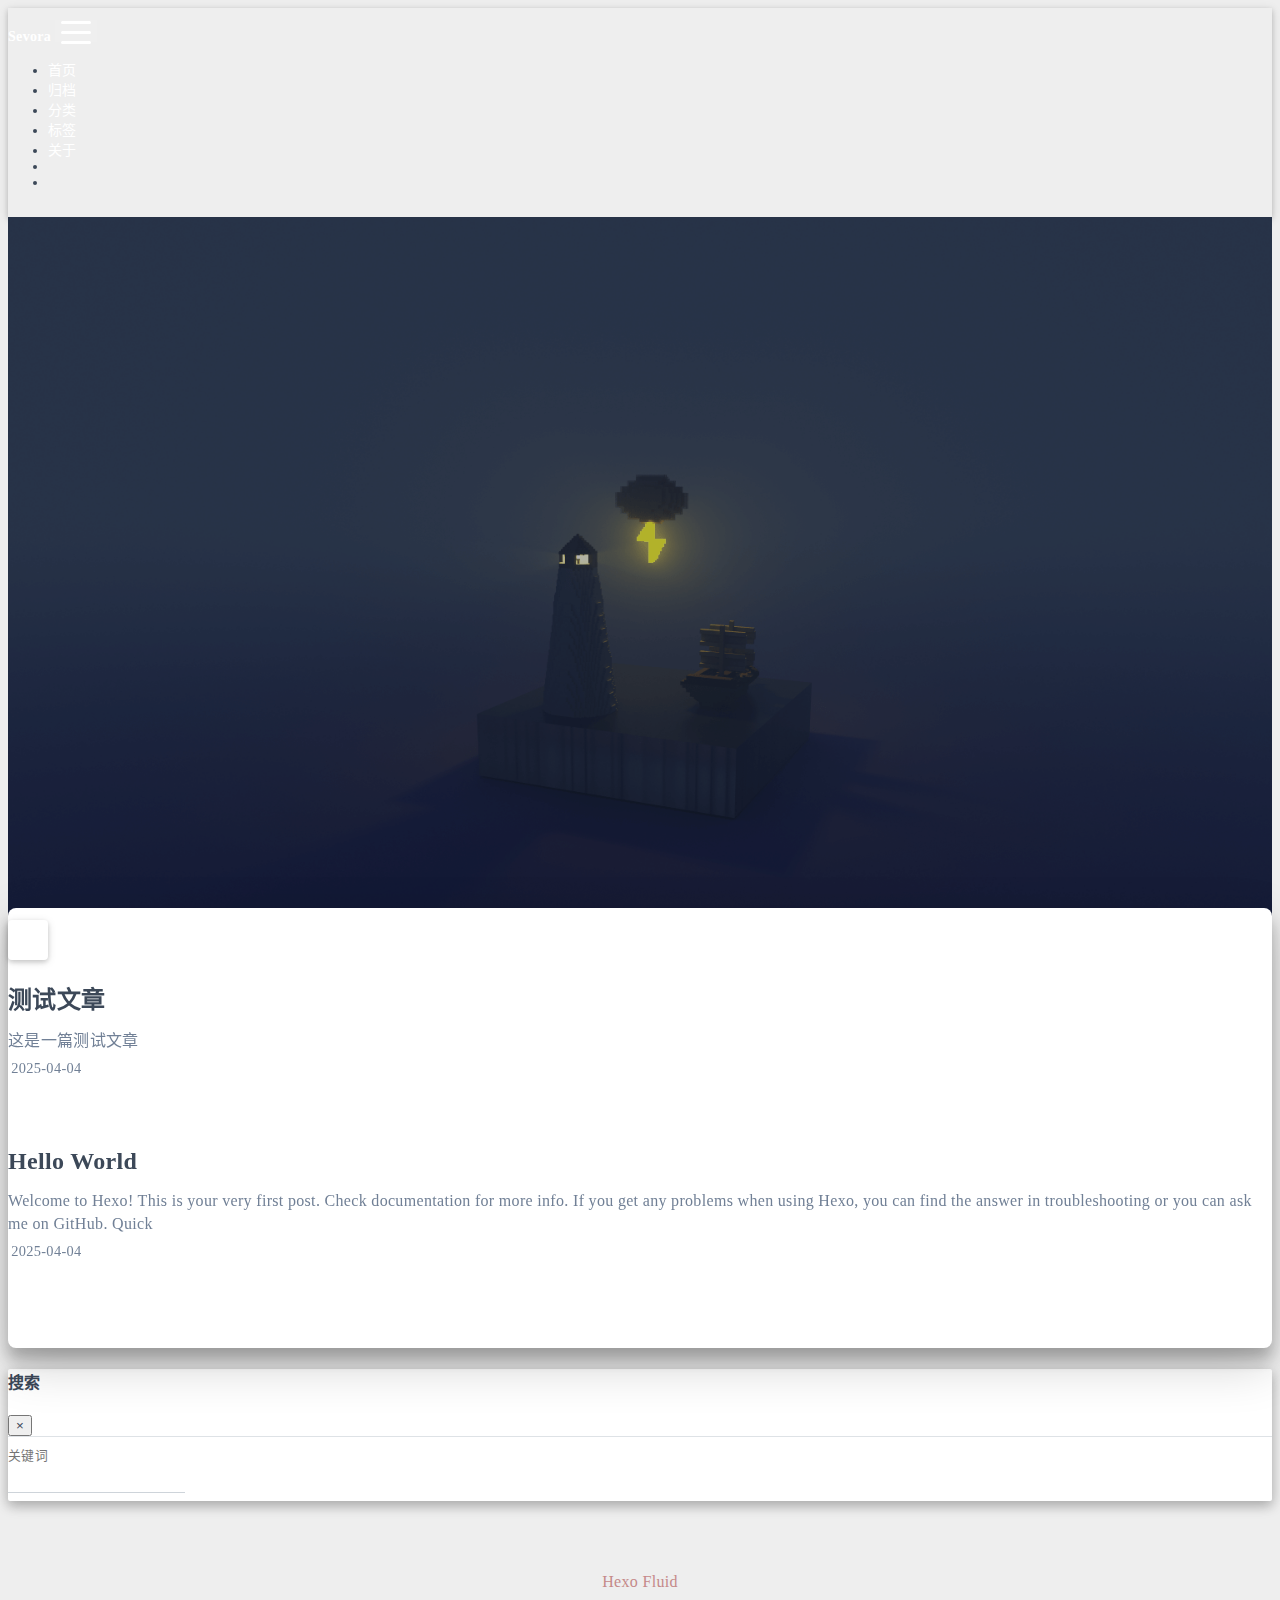
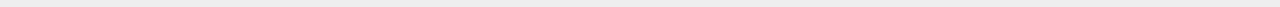
==== commit 350a02e7: "Site updated: 2025-04-04 16:15:53" ====
--- a/index.html
+++ b/index.html
@@ -55,6 +55,13 @@
     <link id="highlight-css-dark" rel="stylesheet" href="/css/highlight-dark.css" />
   
 
+
+
+  
+<link rel="stylesheet" href="/css/glassBg.css">
+<link rel="stylesheet" href="/css/sign.css">
+<link rel="stylesheet" href="/css/part-text.css">
+<link rel="stylesheet" href="/css/scrollAnimation.css">
 
 
 
--- a/css/glassBg.css
+++ b/css/glassBg.css
@@ -0,0 +1,13 @@
+#board {
+    -webkit-backdrop-filter: blur(15px);
+    backdrop-filter: blur(15px);
+}
+
+#toc {
+    padding: 10px;
+    top: 4rem;
+    background-color: var(--board-bg-color);
+    border-radius: 10px;
+    -webkit-backdrop-filter: blur(15px);
+    backdrop-filter: blur(15px);
+}--- a/css/sign.css
+++ b/css/sign.css
@@ -0,0 +1,22 @@
+.svg {
+    width: 250pt;
+    height: 50pt;
+}
+
+.svg path {
+    stroke: white;
+    stroke-width: 1pt;
+    stroke-linecap: round;
+    stroke-dasharray: var(--l);
+    stroke-dashoffset: var(--l);
+    fill: none;
+    fill-rule: nonzero;
+    animation: stroke 25s forwards;
+    -webkit-animation: stroke 25s forwards;
+}
+
+@keyframes stroke {
+    to {
+        stroke-dashoffset: 0;
+    }
+}--- a/css/part-text.css
+++ b/css/part-text.css
@@ -0,0 +1,19 @@
+footer {
+    color: #c58989 !important;
+}
+
+footer span {
+    color: #c58989 !important;
+}
+
+.beian {
+    color: #c58989 !important;
+}
+
+.beian span {
+    color: #c58989 !important;
+}
+
+.beian a {
+    color: #c58989 !important;
+}--- a/css/scrollAnimation.css
+++ b/css/scrollAnimation.css
@@ -0,0 +1,10 @@
+.index-card {
+    transition: all 0.5s;
+    transform: scale(calc(1.5 - 0.5 * var(--state)));
+    opacity: var(--state);
+    margin-bottom: 2rem;
+}
+
+.index-img img {
+    margin: 20px 0;
+}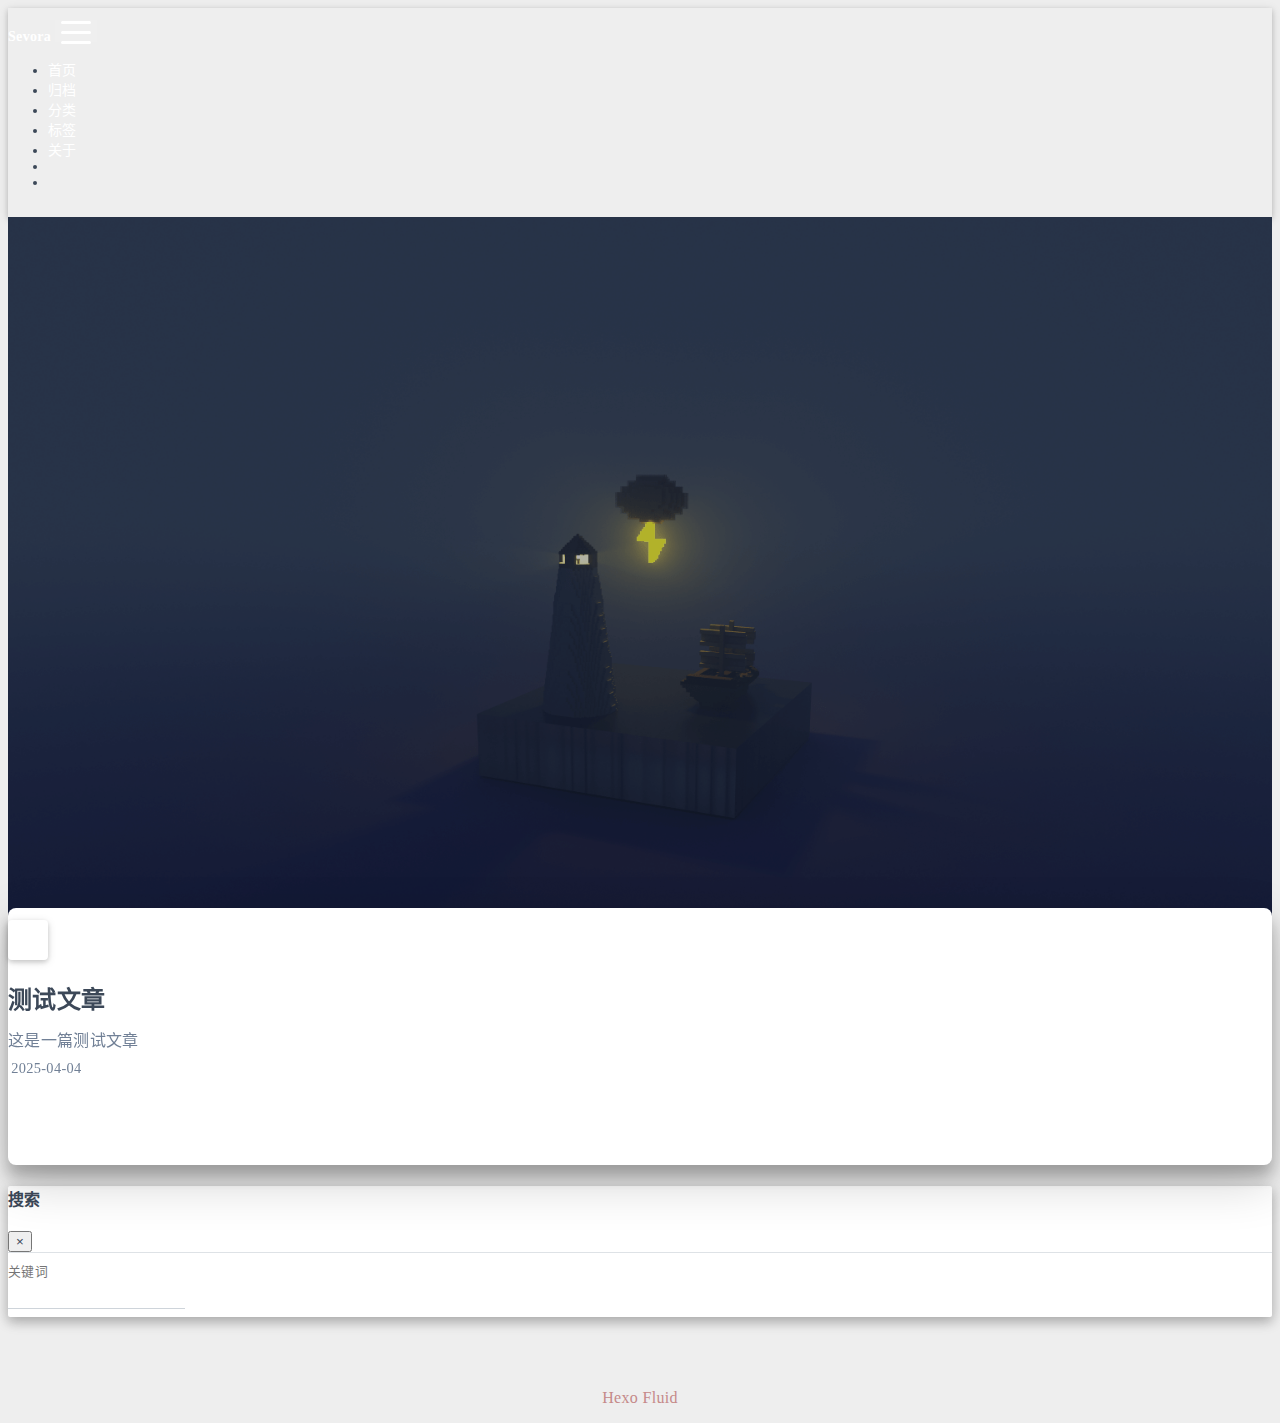
==== commit bbd4a977: "Site updated: 2025-04-04 16:26:31" ====
--- a/index.html
+++ b/index.html
@@ -264,39 +264,6 @@
           <div class="post-meta mr-3">
             <i class="iconfont icon-date"></i>
             <time datetime="2025-04-04 10:00" pubdate>
-              2025-04-04
-            </time>
-          </div>
-        
-        
-        
-      </div>
-    </article>
-  </div>
-
-  <div class="row mx-auto index-card">
-    
-    
-    <article class="col-12 col-md-12 mx-auto index-info">
-      <h2 class="index-header">
-        
-        <a href="/2025/04/04/hello-world/" target="_self">
-          Hello World
-        </a>
-      </h2>
-
-      
-      <a class="index-excerpt index-excerpt__noimg" href="/2025/04/04/hello-world/" target="_self">
-        <div>
-          Welcome to Hexo! This is your very first post. Check documentation for more info. If you get any problems when using Hexo, you can find the answer in troubleshooting or you can ask me on GitHub. Quick
-        </div>
-      </a>
-
-      <div class="index-btm post-metas">
-        
-          <div class="post-meta mr-3">
-            <i class="iconfont icon-date"></i>
-            <time datetime="2025-04-04 09:22" pubdate>
               2025-04-04
             </time>
           </div>
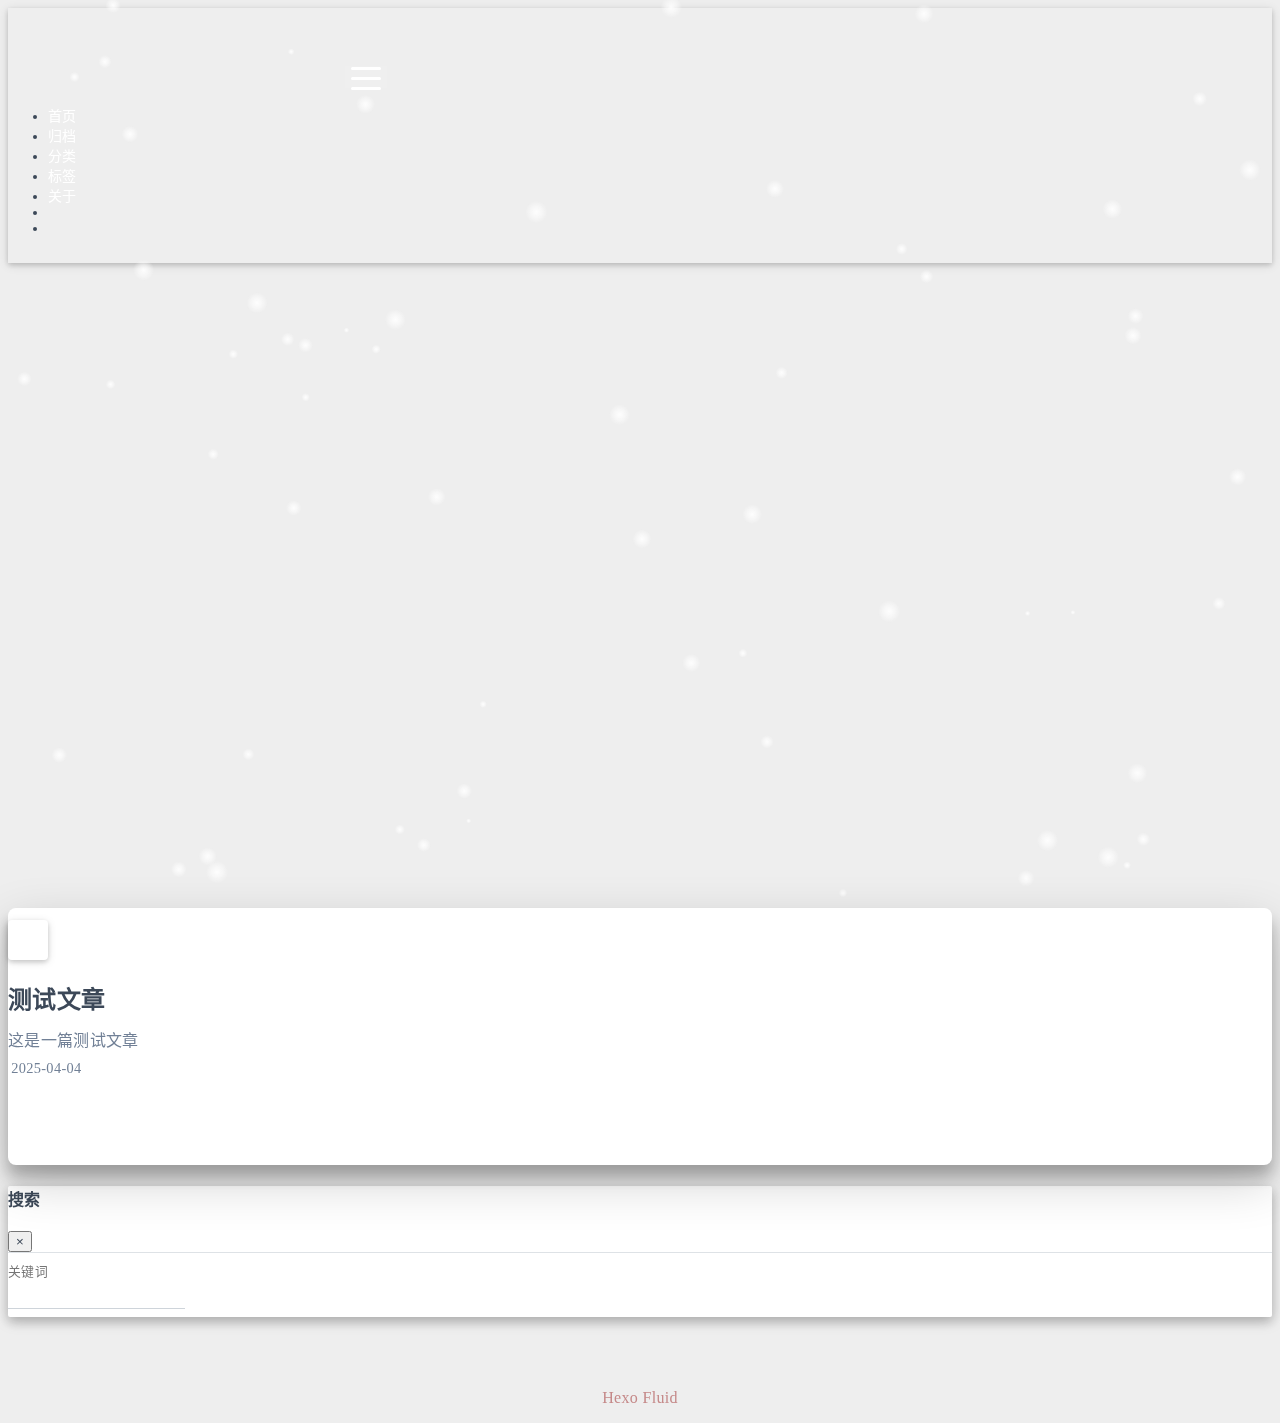
==== commit 365ac49d: "Site updated: 2025-04-04 17:29:57" ====
--- a/index.html
+++ b/index.html
@@ -16,20 +16,20 @@
   <meta http-equiv="x-ua-compatible" content="ie=edge">
   
   <meta name="theme-color" content="#2f4154">
-  <meta name="author" content="John Doe">
+  <meta name="author" content="七秒钟的记忆">
   <meta name="keywords" content="">
   
     <meta property="og:type" content="website">
-<meta property="og:title" content="Hexo">
+<meta property="og:title" content="Sevora-Blog">
 <meta property="og:url" content="http://lingchen0408.github.io/index.html">
-<meta property="og:site_name" content="Hexo">
+<meta property="og:site_name" content="Sevora-Blog">
 <meta property="og:locale" content="zh_CN">
-<meta property="article:author" content="John Doe">
+<meta property="article:author" content="七秒钟的记忆">
 <meta name="twitter:card" content="summary_large_image">
   
   
   
-  <title>Hexo</title>
+  <title>Sevora-Blog</title>
 
   <link  rel="stylesheet" href="https://lib.baomitu.com/twitter-bootstrap/4.6.1/css/bootstrap.min.css" />
 
@@ -97,7 +97,7 @@
 <meta name="generator" content="Hexo 7.3.0"></head>
 
 
-<body>
+<body><!-- hexo injector body_begin start --><div id="web_bg"></div><!-- hexo injector body_begin end -->
   
 
   <header>
@@ -107,7 +107,7 @@
   <nav id="navbar" class="navbar fixed-top  navbar-expand-lg navbar-dark scrolling-navbar">
   <div class="container">
     <a class="navbar-brand" href="/">
-      <strong>Sevora</strong>
+      <strong>七秒钟的记忆</strong>
     </a>
 
     <button id="navbar-toggler-btn" class="navbar-toggler" type="button" data-toggle="collapse"
@@ -203,13 +203,13 @@
   
 
 <div id="banner" class="banner" parallax=true
-     style="background: url('/img/default.png') no-repeat center center; background-size: cover;">
+     style="background: url('/img/4.png') no-repeat center center; background-size: cover;">
   <div class="full-bg-img">
     <div class="mask flex-center" style="background-color: rgba(0, 0, 0, 0.3)">
       <div class="banner-text text-center fade-in-up">
         <div class="h2">
           
-            <span id="subtitle" data-typed-text="Sevora 个人博客"></span>
+            <span id="subtitle" data-typed-text="顺其自然，为所当为"></span>
           
         </div>
 
@@ -394,5 +394,5 @@
   <noscript>
     <div class="noscript-warning">博客在允许 JavaScript 运行的环境下浏览效果更佳</div>
   </noscript>
-</body>
+<!-- hexo injector body_end start --><script src="/js/backgroundize.js"></script><script src="/js/snow.js"></script><script src="/js/title.js"></script><script src="/js/sign.js"></script><script src="/js/scrollAnimation.js"></script><script src="/js/time-insert.js"></script><script src="/js/time.js"></script><!-- hexo injector body_end end --></body>
 </html>
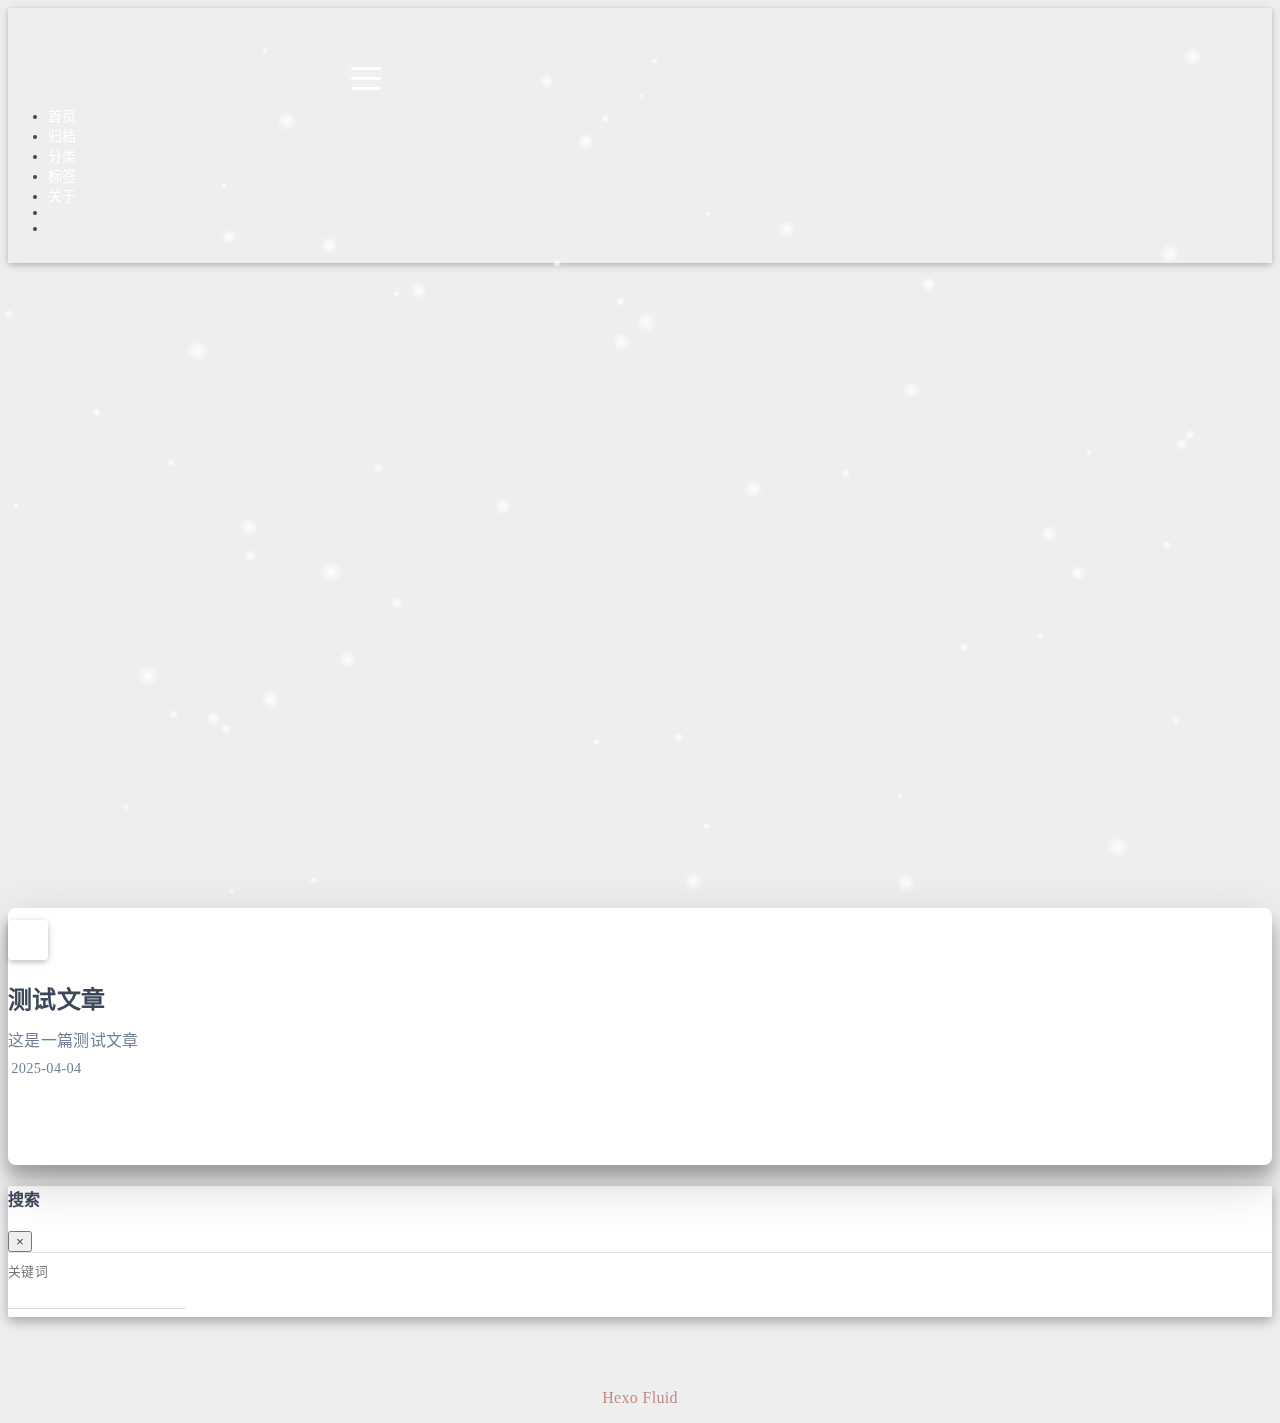
==== commit a98a4a38: "Site updated: 2025-04-04 17:43:35" ====
--- a/index.html
+++ b/index.html
@@ -203,7 +203,7 @@
   
 
 <div id="banner" class="banner" parallax=true
-     style="background: url('/img/4.png') no-repeat center center; background-size: cover;">
+     style="background: url('/img/index.png') no-repeat center center; background-size: cover;">
   <div class="full-bg-img">
     <div class="mask flex-center" style="background-color: rgba(0, 0, 0, 0.3)">
       <div class="banner-text text-center fade-in-up">
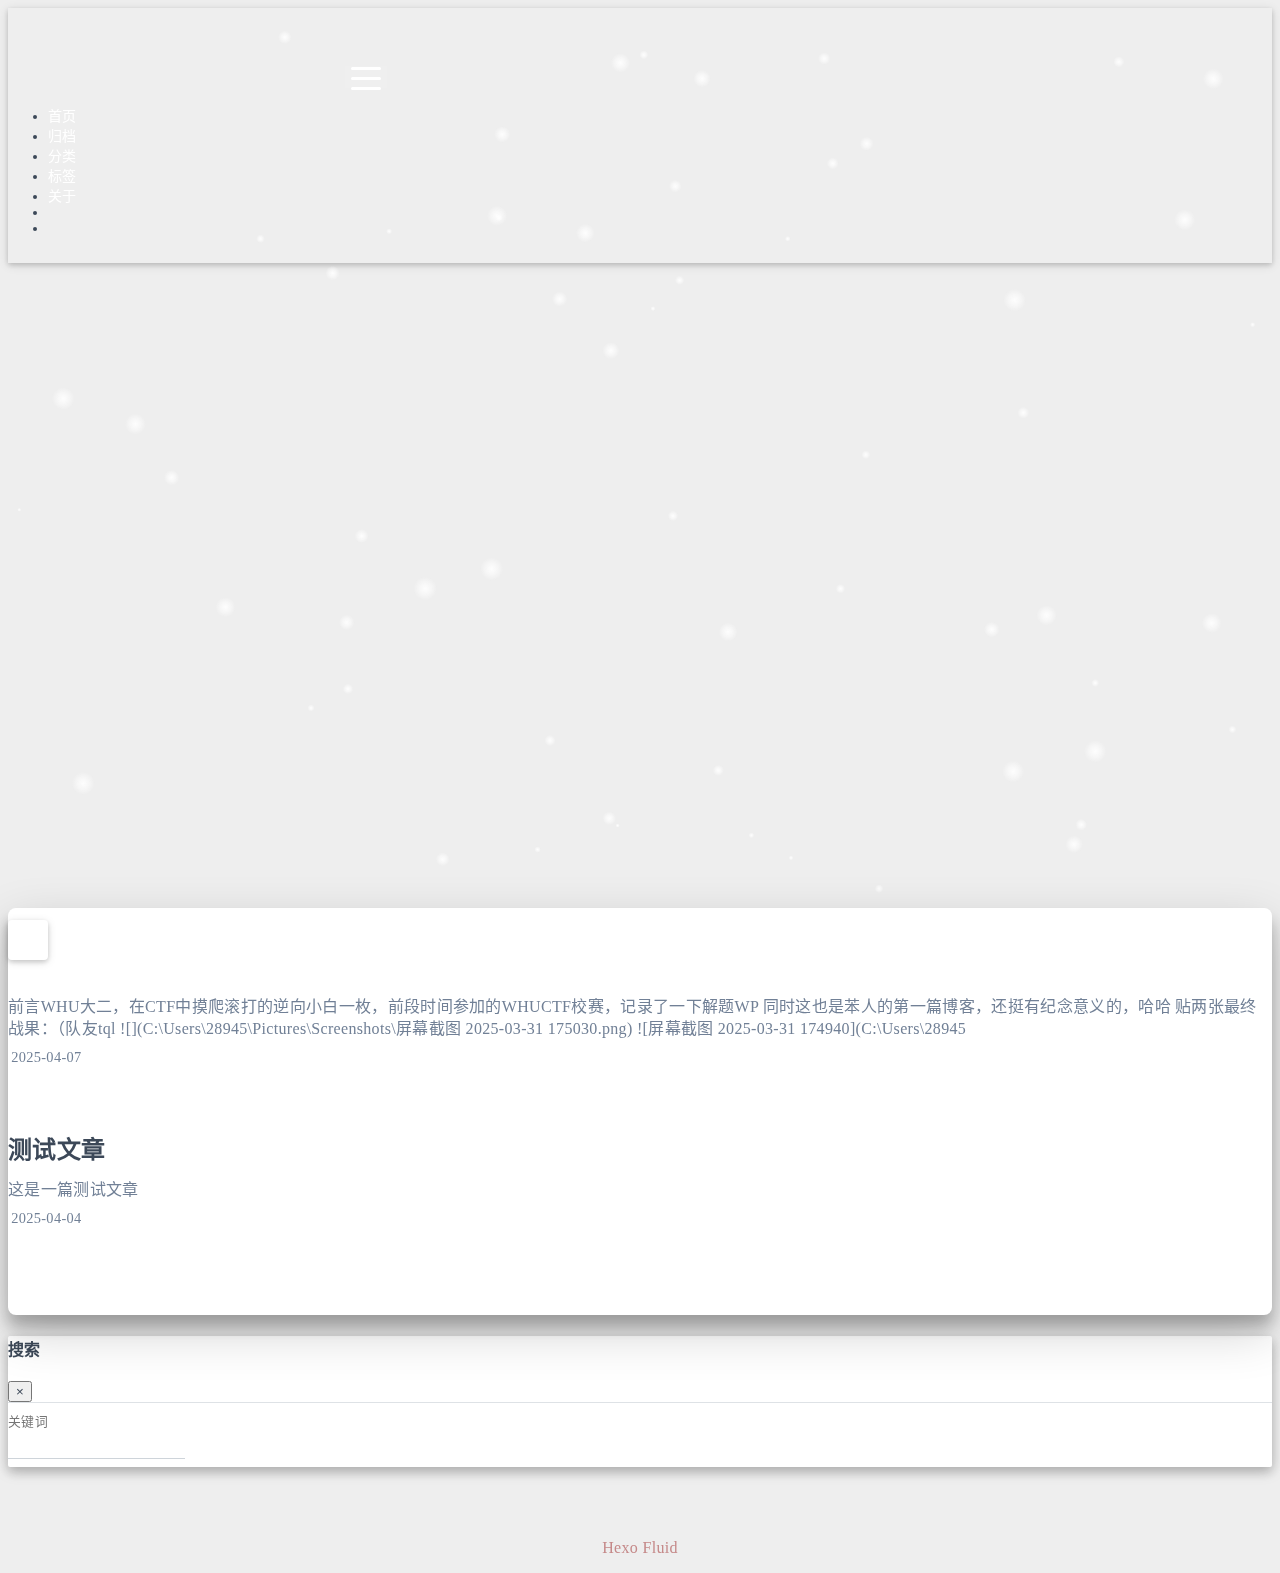
==== commit b83d4ed8: "Site updated: 2025-04-07 19:13:55" ====
--- a/index.html
+++ b/index.html
@@ -240,6 +240,39 @@
               <div class="col-12 col-md-10 m-auto">
                 
 
+
+  <div class="row mx-auto index-card">
+    
+    
+    <article class="col-12 col-md-12 mx-auto index-info">
+      <h2 class="index-header">
+        
+        <a href="/2025/04/07/WHUCTF%20Re%E8%A7%A3%E9%A2%98%E8%AE%B0%E5%BD%95/" target="_self">
+          
+        </a>
+      </h2>
+
+      
+      <a class="index-excerpt index-excerpt__noimg" href="/2025/04/07/WHUCTF%20Re%E8%A7%A3%E9%A2%98%E8%AE%B0%E5%BD%95/" target="_self">
+        <div>
+          前言WHU大二，在CTF中摸爬滚打的逆向小白一枚，前段时间参加的WHUCTF校赛，记录了一下解题WP 同时这也是苯人的第一篇博客，还挺有纪念意义的，哈哈 贴两张最终战果：（队友tql ![](C:\Users\28945\Pictures\Screenshots\屏幕截图 2025-03-31 175030.png) ![屏幕截图 2025-03-31 174940](C:\Users\28945
+        </div>
+      </a>
+
+      <div class="index-btm post-metas">
+        
+          <div class="post-meta mr-3">
+            <i class="iconfont icon-date"></i>
+            <time datetime="2025-04-07 19:12" pubdate>
+              2025-04-07
+            </time>
+          </div>
+        
+        
+        
+      </div>
+    </article>
+  </div>
 
   <div class="row mx-auto index-card">
     
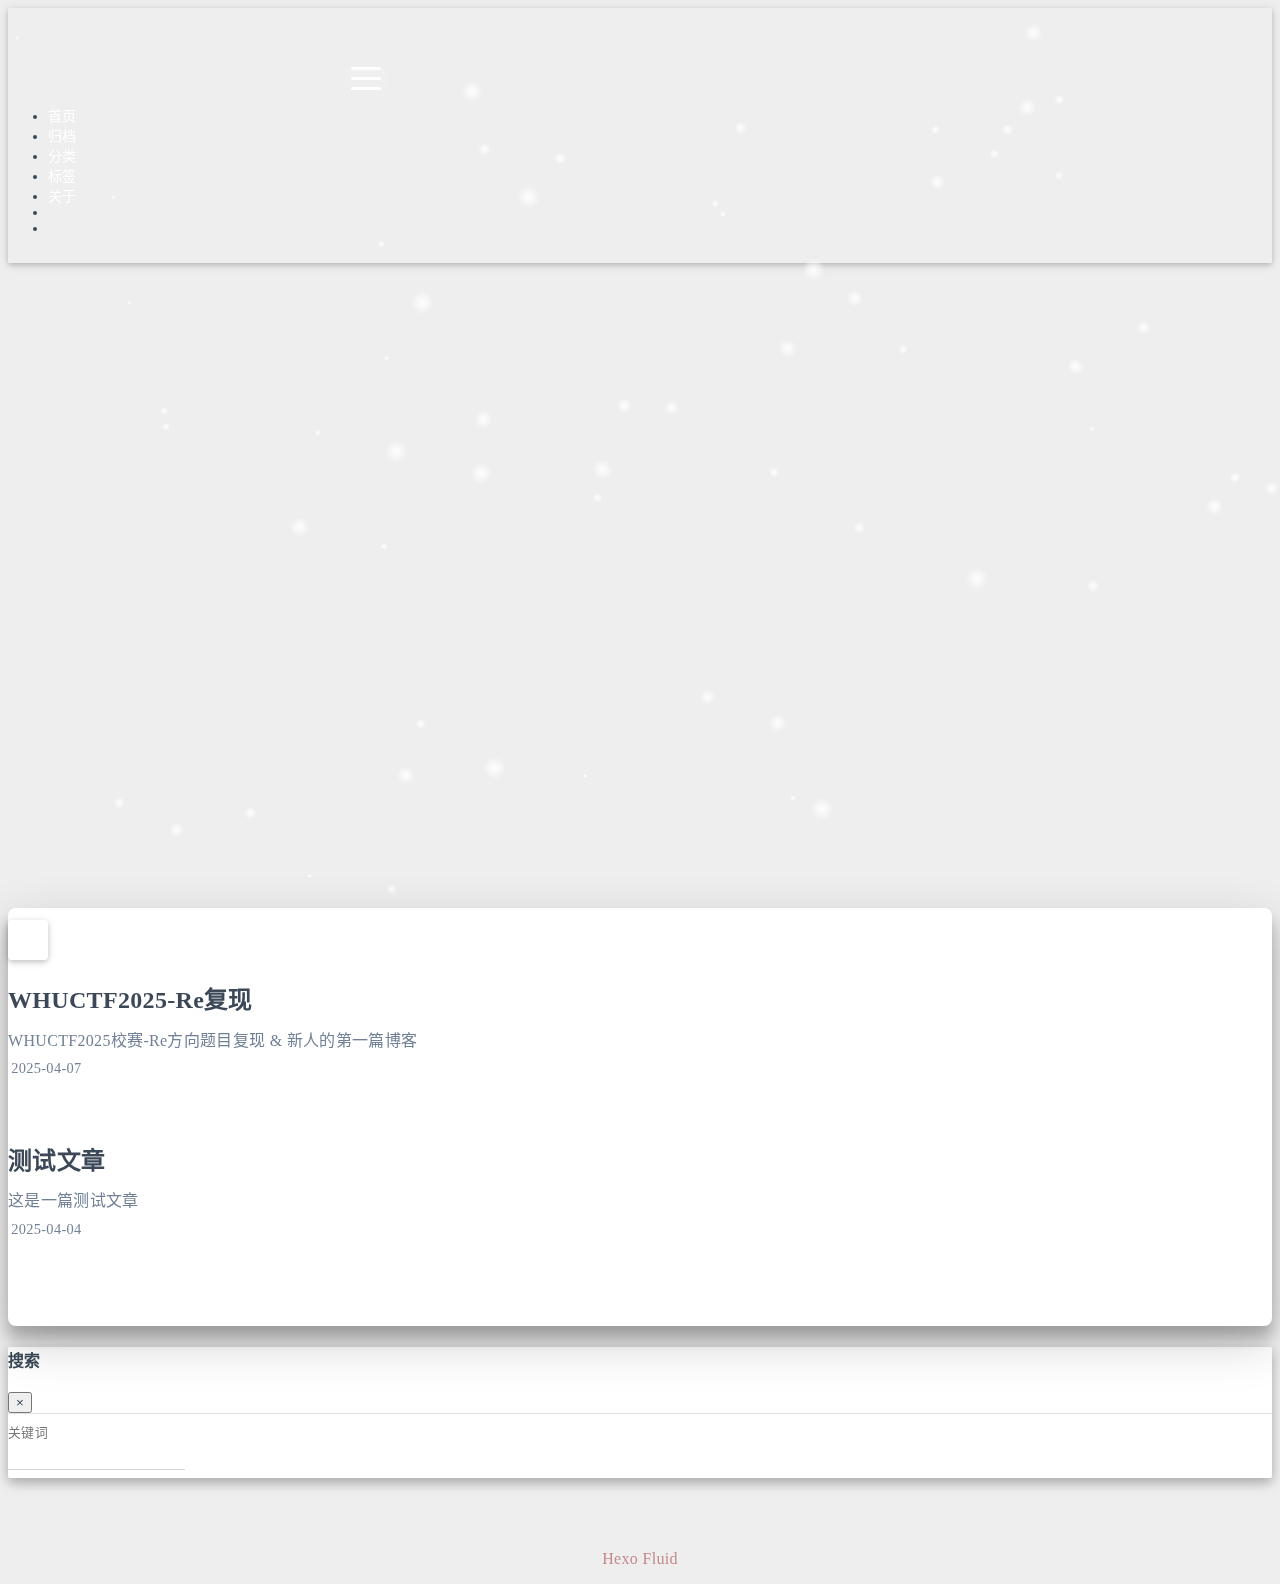
==== commit 08e3fa97: "Site updated: 2025-04-07 20:56:01" ====
--- a/index.html
+++ b/index.html
@@ -247,15 +247,15 @@
     <article class="col-12 col-md-12 mx-auto index-info">
       <h2 class="index-header">
         
-        <a href="/2025/04/07/WHUCTF%20Re%E8%A7%A3%E9%A2%98%E8%AE%B0%E5%BD%95/" target="_self">
-          
+        <a href="/2025/04/07/WHUCTF2025-Re%E5%A4%8D%E7%8E%B0/" target="_self">
+          WHUCTF2025-Re复现
         </a>
       </h2>
 
       
-      <a class="index-excerpt index-excerpt__noimg" href="/2025/04/07/WHUCTF%20Re%E8%A7%A3%E9%A2%98%E8%AE%B0%E5%BD%95/" target="_self">
+      <a class="index-excerpt index-excerpt__noimg" href="/2025/04/07/WHUCTF2025-Re%E5%A4%8D%E7%8E%B0/" target="_self">
         <div>
-          前言WHU大二，在CTF中摸爬滚打的逆向小白一枚，前段时间参加的WHUCTF校赛，记录了一下解题WP 同时这也是苯人的第一篇博客，还挺有纪念意义的，哈哈 贴两张最终战果：（队友tql ![](C:\Users\28945\Pictures\Screenshots\屏幕截图 2025-03-31 175030.png) ![屏幕截图 2025-03-31 174940](C:\Users\28945
+          WHUCTF2025校赛-Re方向题目复现 & 新人的第一篇博客
         </div>
       </a>
 
@@ -263,7 +263,7 @@
         
           <div class="post-meta mr-3">
             <i class="iconfont icon-date"></i>
-            <time datetime="2025-04-07 19:12" pubdate>
+            <time datetime="2025-04-07 19:43" pubdate>
               2025-04-07
             </time>
           </div>
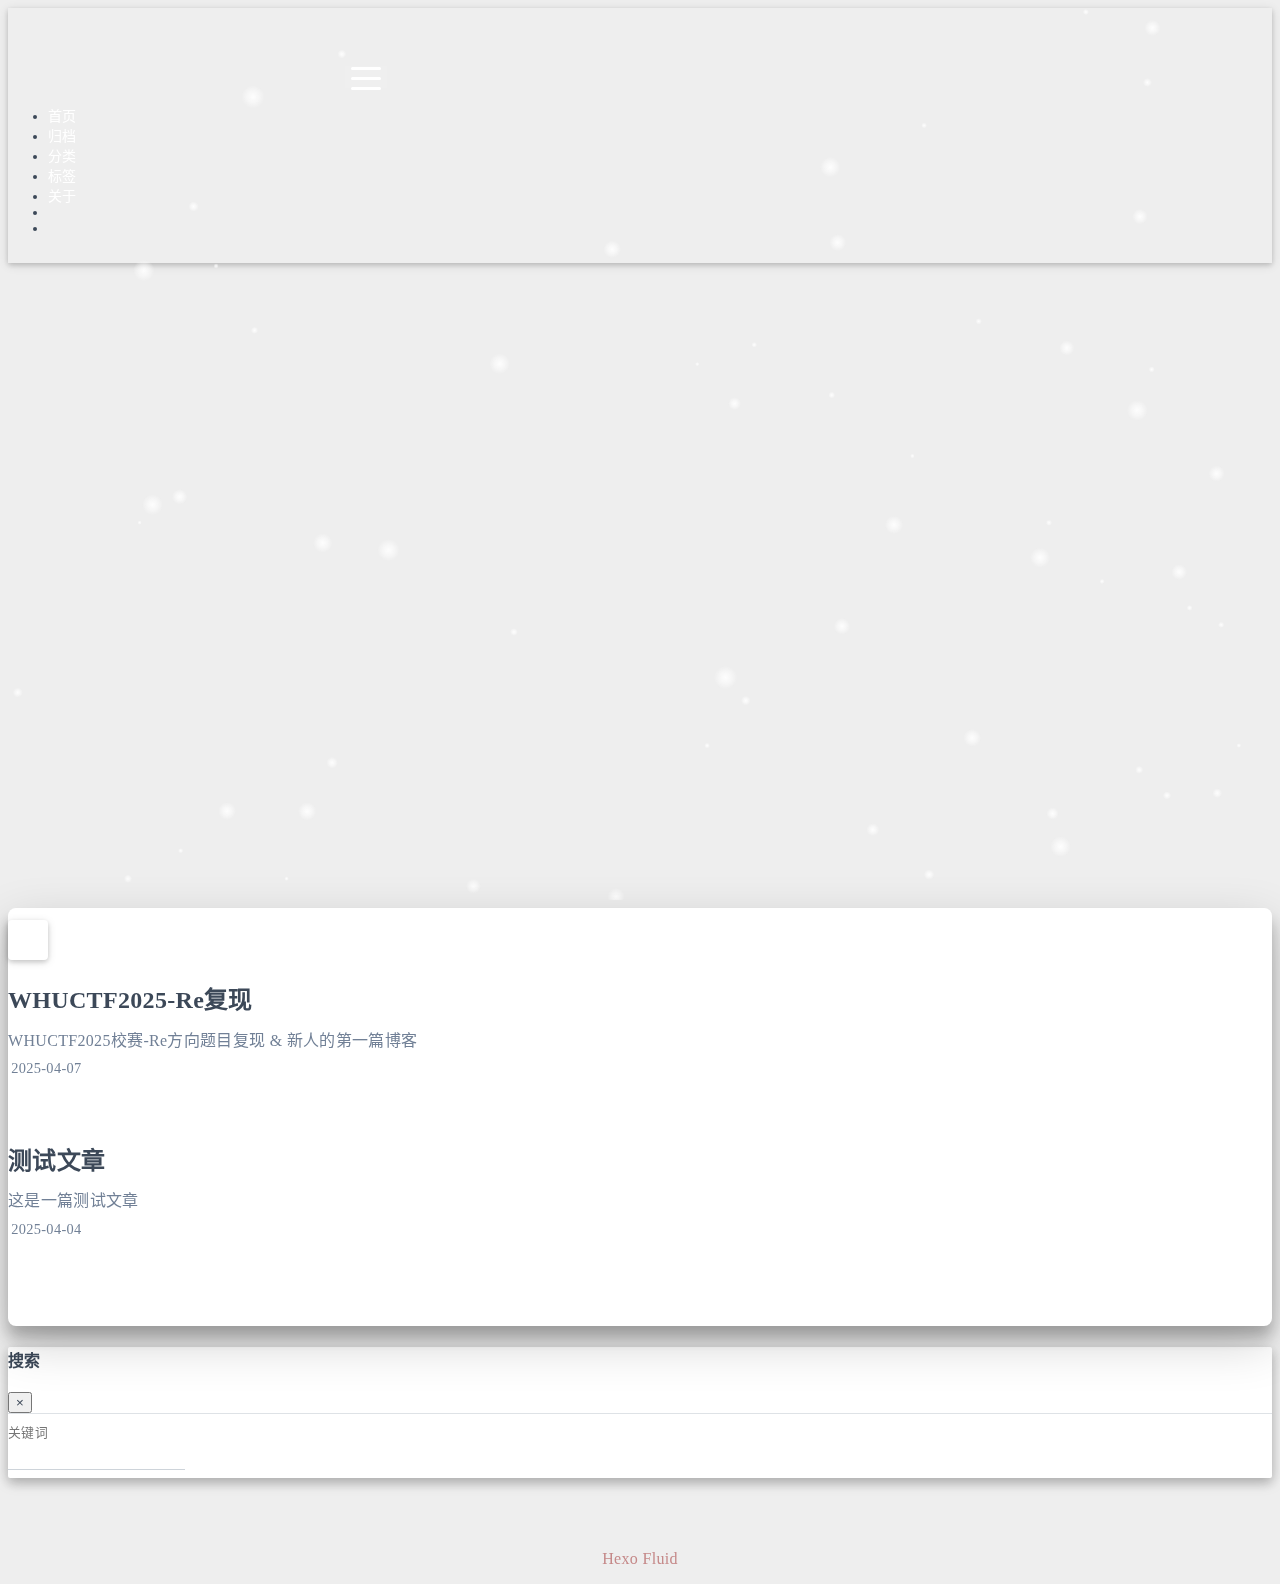
==== commit 379babd5: "Site updated: 2025-04-07 21:01:15" ====
--- a/index.html
+++ b/index.html
@@ -8,8 +8,8 @@
 <head>
   <meta charset="UTF-8">
 
-  <link rel="apple-touch-icon" sizes="76x76" href="/img/fluid.png">
-  <link rel="icon" href="/img/fluid.png">
+  <link rel="apple-touch-icon" sizes="76x76" href="/img/%E6%B3%B7%E5%A5%88.jpg">
+  <link rel="icon" href="/img/%E6%B3%B7%E5%A5%88.jpg">
   
 
   <meta name="viewport" content="width=device-width, initial-scale=1.0, maximum-scale=5.0, shrink-to-fit=no">
